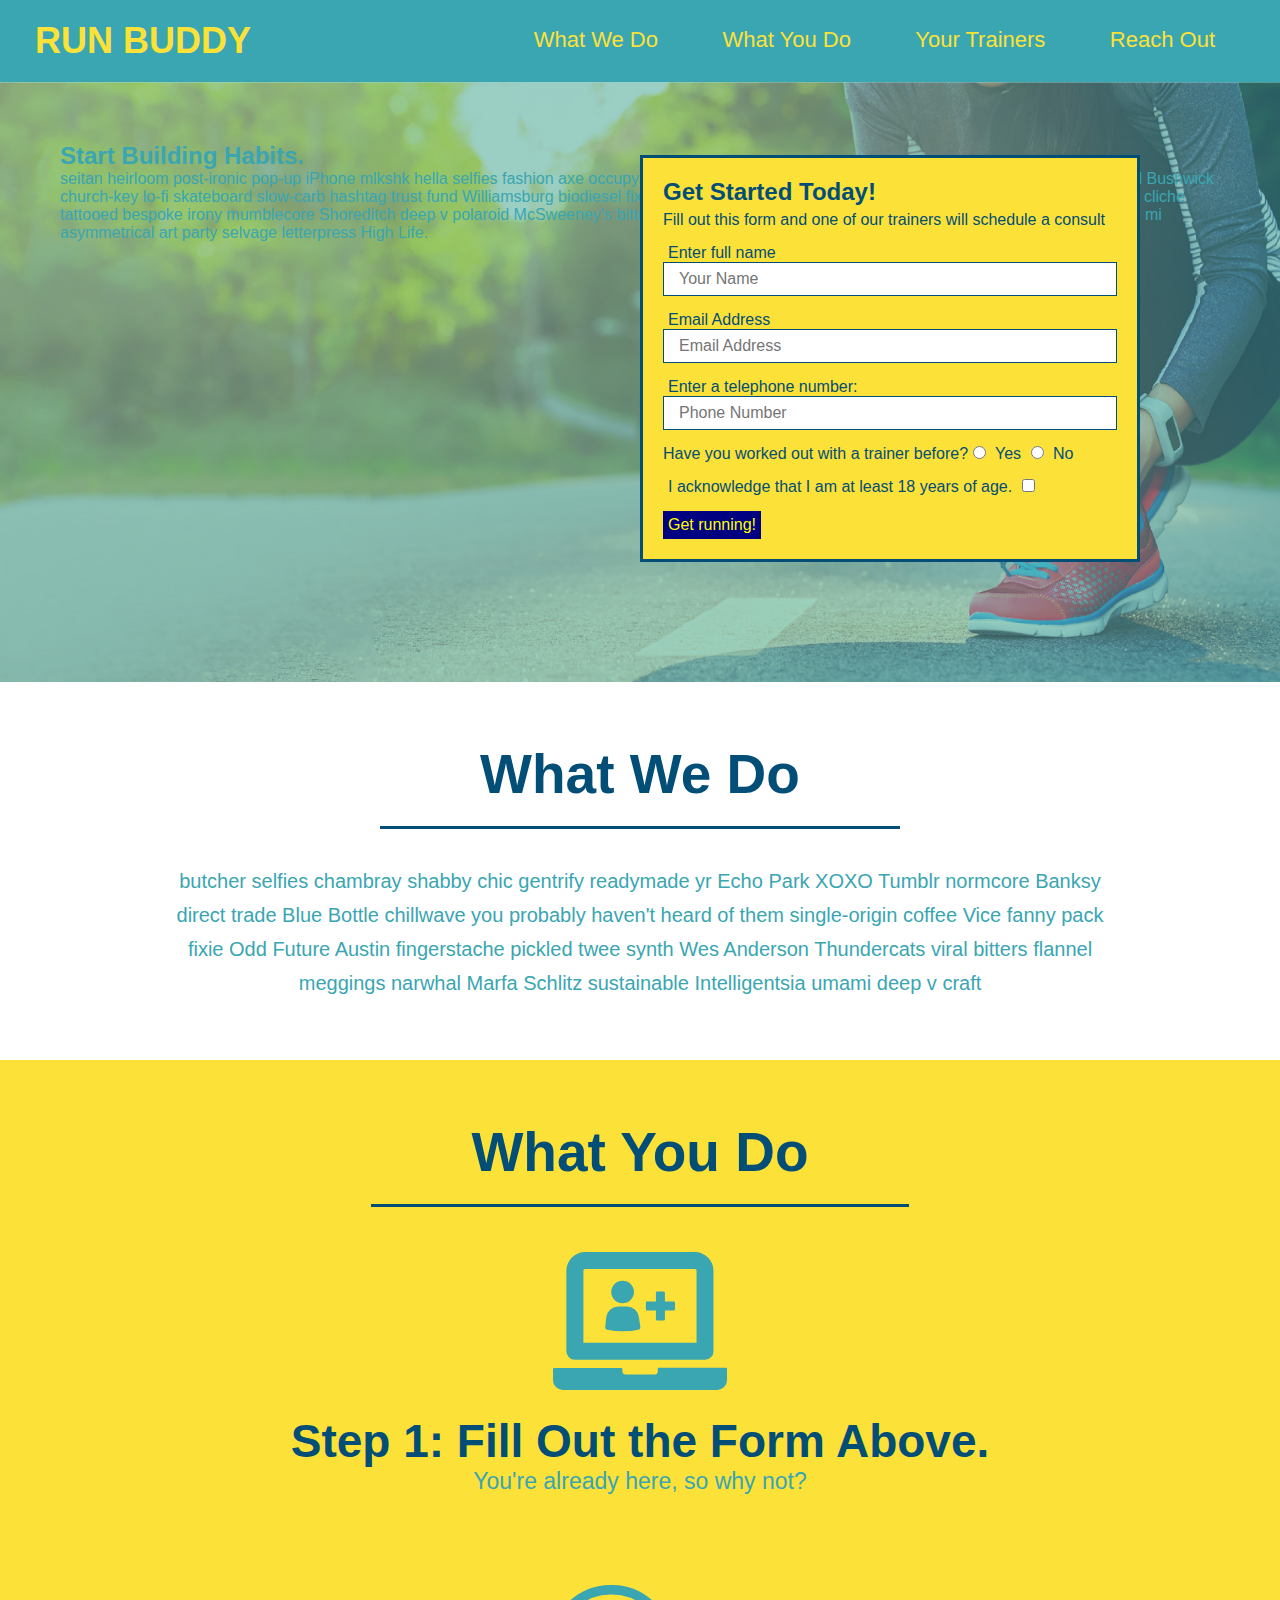
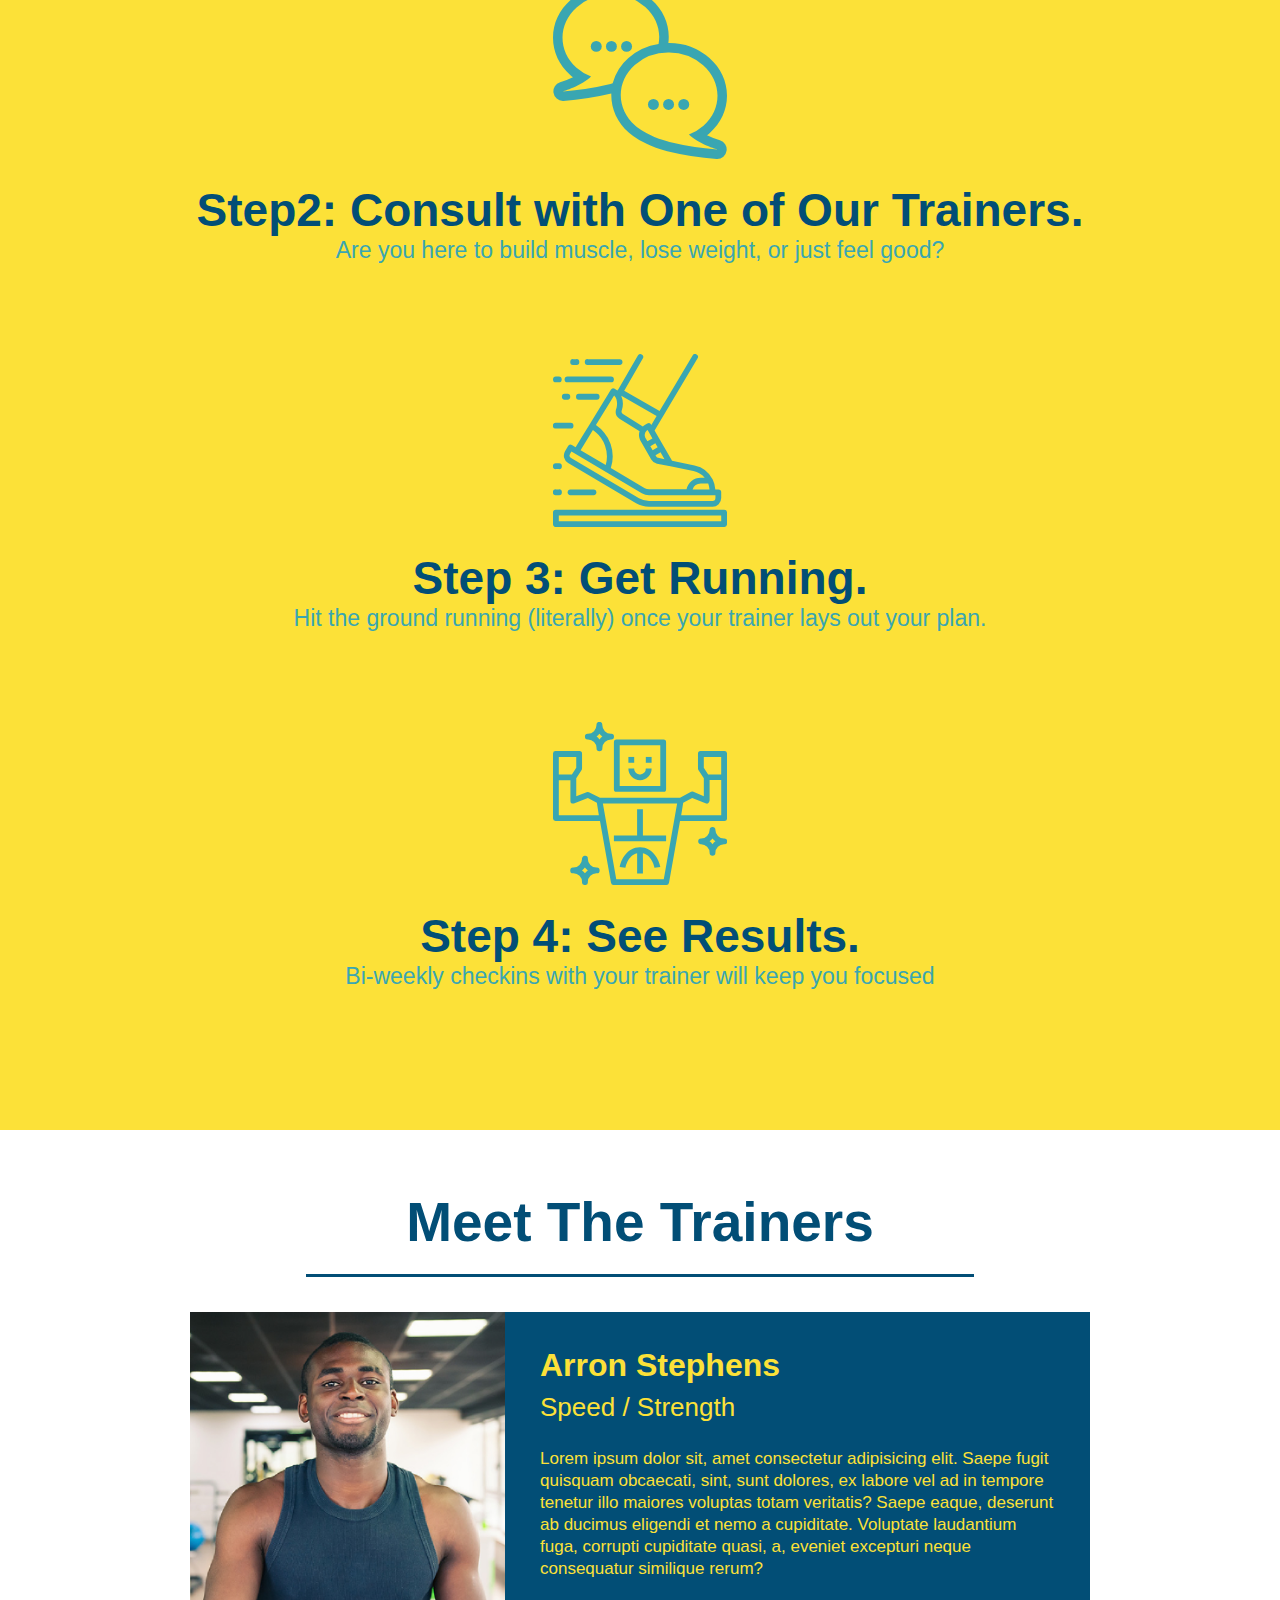
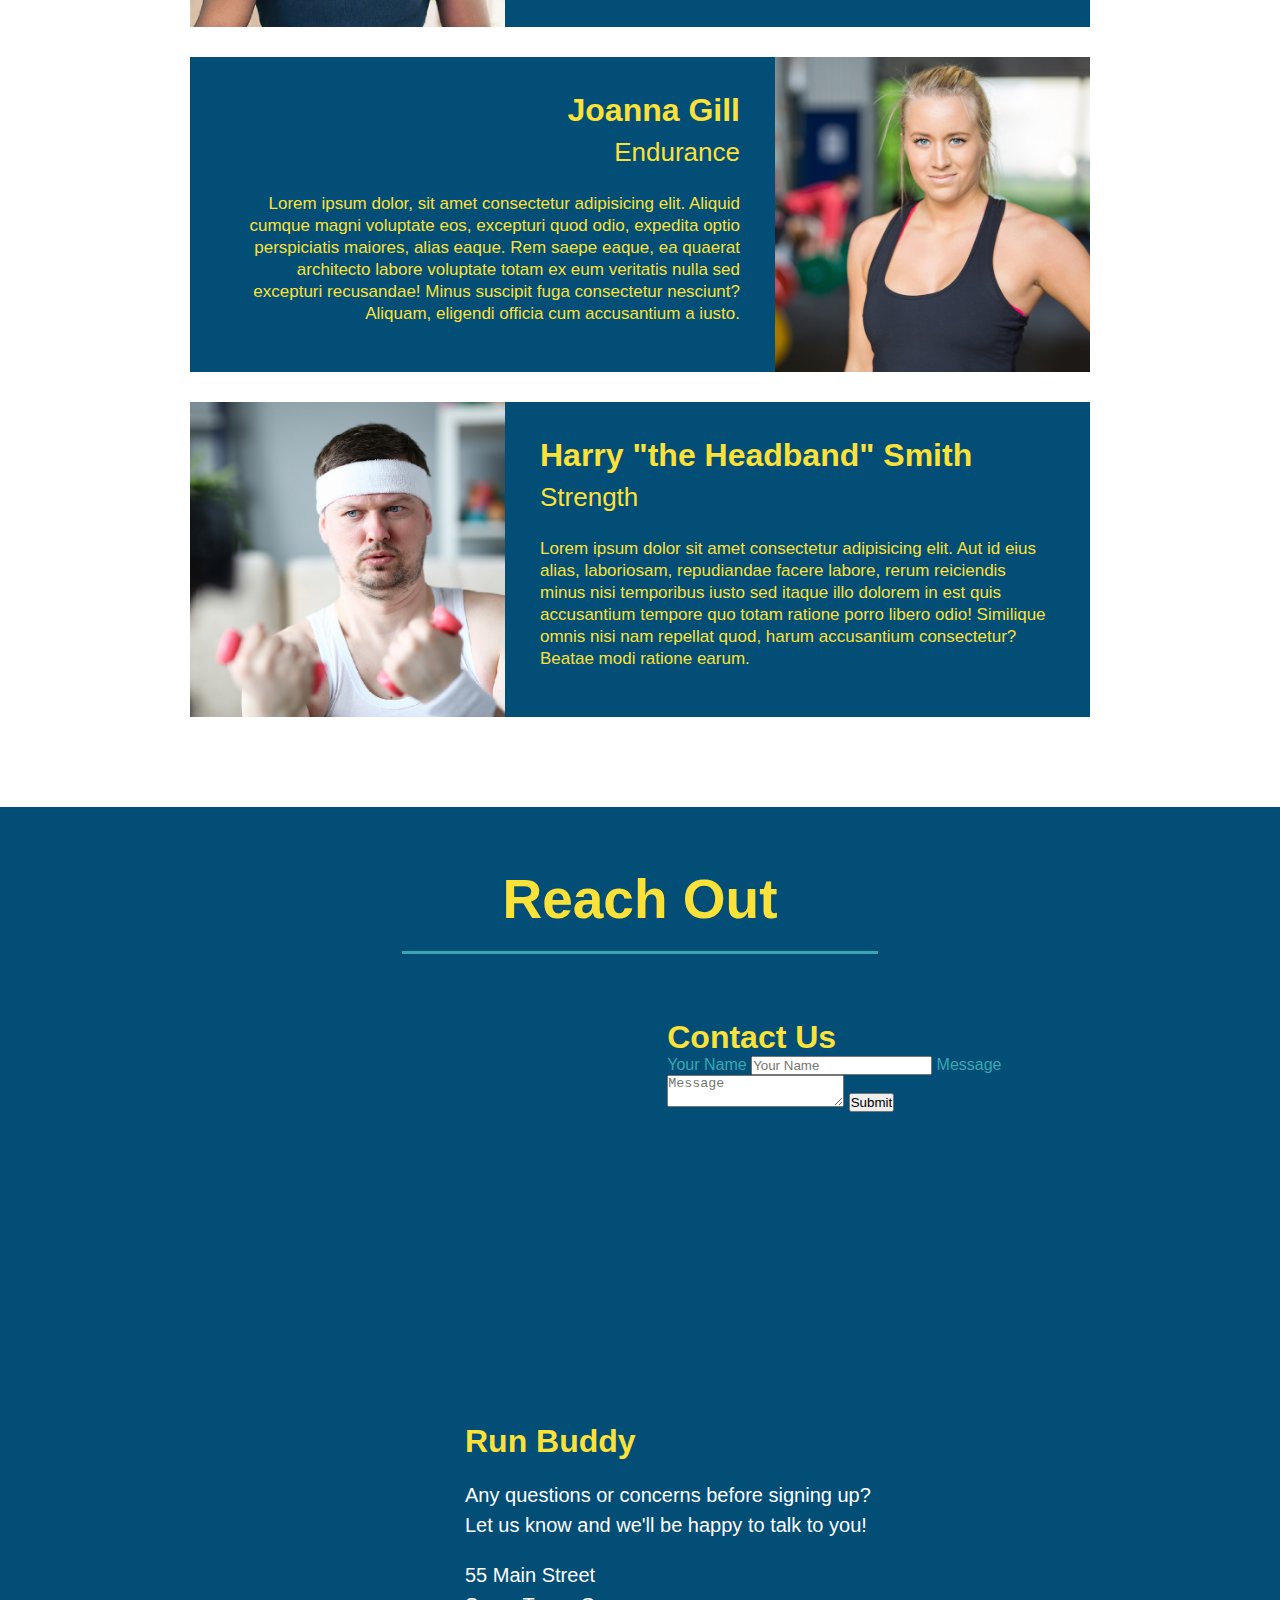
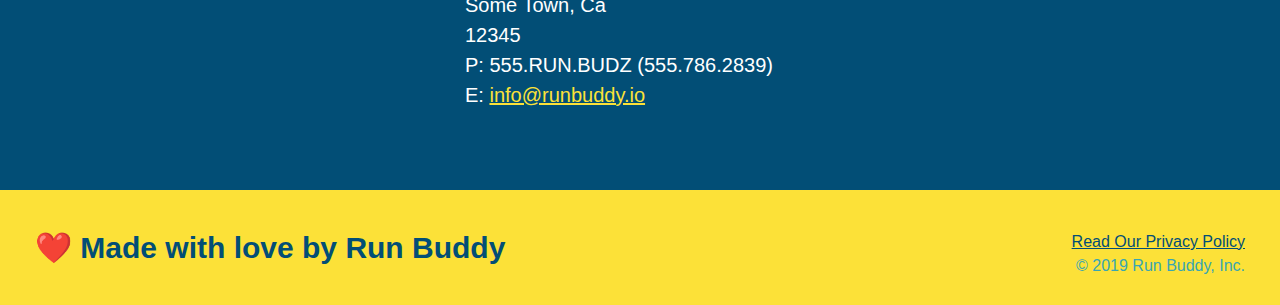
==== index.html @ 2a8a281f "add contact form" ====
<!DOCTYPE html>
<html lang="en">
    <head>
        <meta charset="UTF-8" />
        <title>Run Buddy</title>
        <link rel="stylesheet" href="./assets/css/style.css">
    </head>
    <body>
    <!-- navigation -->
    <header>
        <h1>
            <a href="index.html">RUN BUDDY</a>
        </h1>
        <nav>
            <!-- unordered list element -->
            <ul>
                <!-- list item element-->
                <li>
                    <!-- Anchor element -->
                    <a href="#what-we-do">What We Do</a>
                </li>
                <li>
                    <a href="#what-you-do">What You Do</a>
                </li>
                <li>
                    <a href="#your-trainers">Your Trainers</a>
                </li>
                <li>
                    <a href="#reach-out">Reach Out</a>
                </li>
            </ul>
        </nav>
    </header>
    
    <!-- hero/jumbotron -->
    <section class="hero">
        <div class="hero-cta">
            <h2>Start Building Habits.</h2>
            <p>
                seitan heirloom post-ironic pop-up iPhone mlkshk hella selfies fashion axe occupy readymade put a bird on it messenger bag Wes Anderson Schlitz plaid Bushwick church-key lo-fi skateboard slow-carb hashtag trust fund Williamsburg biodiesel fixie farm-to-table 8-bit banjo XOXO Banksy chillwave bicycle rights retro cliche tattooed bespoke irony mumblecore Shoreditch deep v polaroid McSweeney's bitters cray gentrify tofu Marfa you probably haven't heard of them yr banh mi asymmetrical art party selvage letterpress High Life.
            </p>
        </div>
        <div class ="hero-form">
            <h3>Get Started Today!</h3>
            <p>Fill out this form and one of our trainers will schedule a consult</p>
        <!-- Add form element-->
        <form>
            <label for="name">Enter full name</label>
            <input type="text" placeholder="Your Name" name="name" id="name" class="form-input"/>
            <label for="email">Email Address</label>
            <input type="email" placeholder="Email Address" name="email" id="email" class="form-input"/>
            <label for="phone">Enter a telephone number:</label>
            <input type="tel" placeholder="Phone Number" name="phone" id="phone" class="form-input"/>
            <p>
                Have you worked out with a trainer before?
                <input type="radio" name="trainer-confirm" id="trainer-yes" />
                <label for="trainer-yes">Yes</label>
                <input type="radio" name="trainer-confirm" id="trainer-no" />
                <label for="trainer-no">No</label>
            </p>

            <p>
                <label for="checkbox">
                I acknowledge that I am at least 18 years of age.
                </label>
                <input type="checkbox" name="age-confirm" id="check" />
            </p>

            <button type="submit">
                Get running!
            </button>
        </form>    
        </div>
    </section>
    <!-- End Hero -->

    <!-- "what we do" section -->
    <section id="what-we-do" class="intro">
        <h2 class="section-title primary-boarder">What We Do</h2>
        <p>
            butcher selfies chambray shabby chic gentrify readymade yr Echo Park XOXO Tumblr normcore Banksy direct trade Blue Bottle chillwave you probably haven't heard of them single-origin coffee Vice fanny pack fixie Odd Future Austin fingerstache pickled twee synth Wes Anderson Thundercats viral bitters flannel meggings narwhal Marfa Schlitz sustainable Intelligentsia umami deep v craft
        </p>
    </section>

    <!-- "what you do" section -->
    <section id="what-you-do" class="steps">
        <h2 class="section-title secondary-boarder">What You Do</h2>

        <div>
            <!-- insert this img element -->
            <img src="./assets/images/step-1.svg" alt="" />
            <h3>Step 1: Fill Out the Form Above.</h3>
            <p>You're already here, so why not?</p>
        </div>

        <div>
            <img src="./assets/images/step-2.svg" alt="" />
            <h3>Step2: Consult with One of Our Trainers.</h3>
            <p>Are you here to build muscle, lose weight, or just feel good?</p>
        </div>

        <div>
            <img src="./assets/images/step-3.svg" alt="" />
            <h3>Step 3: Get Running.</h3>
            <p>Hit the ground running (literally) once your trainer lays out your plan.</p>
        </div>

        <div>
            <img src="./assets/images/step-4.svg" alt="" />
            <h3>Step 4: See Results.</h3>
            <p>Bi-weekly checkins with your trainer will keep you focused</p>
        </div>
    </section> 

    <!-- "meet the trainers" section -->
    <section id="your-trainers" class="trainers">
        <h2 class="section-title primary-boarder">
            Meet The Trainers
        </h2>
        <!-- first trainer-->
            <article class="trainer">
                <img src="./assets/images/trainer-1.jpg" alt="Arron Stephens in his workout clothes, ready to pump iron" />
                <div class="trainer-bio text-left">
                    <h3>Arron Stephens</h3>
                    <h4>Speed / Strength</h4>
                    <p>
                        Lorem ipsum dolor sit, amet consectetur adipisicing elit. Saepe fugit quisquam obcaecati, sint, sunt dolores, ex labore vel ad in tempore tenetur illo maiores voluptas totam veritatis? Saepe eaque, deserunt ab ducimus eligendi et nemo a cupiditate. Voluptate laudantium fuga, corrupti cupiditate quasi, a, eveniet excepturi neque consequatur similique rerum?
                    </p>
                </div>
            </article>
        <!-- second trainer-->
            <article class="trainer">
                <div class="trainer-bio text-right">
                    <h3>Joanna Gill</h3>
                    <h4>Endurance</h4>
                    <p>
                        Lorem ipsum dolor, sit amet consectetur adipisicing elit. Aliquid cumque magni voluptate eos, excepturi quod odio, expedita optio perspiciatis maiores, alias eaque. Rem saepe eaque, ea quaerat architecto labore voluptate totam ex eum veritatis nulla sed excepturi recusandae! Minus suscipit fuga consectetur nesciunt? Aliquam, eligendi officia cum accusantium a iusto.
                    </p>
                </div>
                <img src="./assets/images/trainer-2.jpg" alt="Joanna Gill cooling off after a workout" />
            </article>

        <!-- third trainer-->
        <article class="trainer">
            <img src="./assets/images/trainer-3.jpg" alt="Harry Smith wearing a headband and lifting comically small pink weights" />
            <div class="trainer-bio text-left">
                <h3>Harry "the Headband" Smith</h3>
                <h4>Strength</h4>
                <p>
                    Lorem ipsum dolor sit amet consectetur adipisicing elit. Aut id eius alias, laboriosam, repudiandae facere labore, rerum reiciendis minus nisi temporibus iusto sed itaque illo dolorem in est quis accusantium tempore quo totam ratione porro libero odio! Similique omnis nisi nam repellat quod, harum accusantium consectetur? Beatae modi ratione earum.
                </p>
            </div>
        </article>    
                
    </section>
    
    <!-- "reach out" section -->
    <section id="reach-out" class="contact">
        <h2 class="section-title secondary-border">Reach Out</h2>
        <div class="contact-info">
            <iframe src="https://www.google.com/maps/embed?pb=!1m18!1m12!1m3!1d188337.14632584315!2d-83.30694694969792!3d42.47522457558403!2m3!1f0!2f0!3f0!3m2!1i1024!2i768!4f13.1!3m3!1m2!1s0x8824c1510edb80c3%3A0xbcee7c62cfdae58b!2sLife%20Time!5e0!3m2!1sen!2sus!4v1643776964190!5m2!1sen!2sus" width="600" height="450" style="border:0;" allowfullscreen="" loading="lazy"
            style="border:0";
            allowfullscreen=""
            loading="lazy">
            </iframe>

            <div class="contact-form">
                <h3>Contact Us</h3>
                <form>
                    <label for="contact-name">Your Name</label>
                    <input type="text" id="contact-name" placeholder="Your Name" />

                    <label for="contact-message">Message</label>
                    <textarea id="contact-message" placeholder="Message"></textarea>

                    <button type="submit">Submit</button>
                </form>
            </div>
           
            <div>
            <h3>Run Buddy</h3>
            <p>
                Any questions or concerns before signing up?
                <br />
                Let us know and we'll be happy to talk to you!
            </p>
            <address>
                55 Main Street <br/>
                Some Town, Ca <br/>
                12345<br/>
                P: 555.RUN.BUDZ (555.786.2839)<br/>
                E: <a href="mailto:info@runbuddy.io">info@runbuddy.io</a>
            </address>
            </div>
        </div>    
    </section>

    <!-- footer-->
    <footer>
        <h2>❤️ Made with love by Run Buddy</h2>
        <div>
            <a href="./privacy-policy.html">Read Our Privacy Policy</a><br />
            &copy; 2019 Run Buddy, Inc.
        </div>
    </footer>

    </body>
</html>
---- assets/css/style.css ----
* {
    margin: 0;
    padding: 0;
    box-sizing: border-box;
}

body {
    /* more on this crazy alphanumerical value in a minute! */
    color: #39a6b2;
    font-family: Helvetica, Arial, Helvetica, sans-serif;
}
/* apply styles to the <header> */
header {
    padding: 20px 35px;
    background-color: #39a6b2;
}
header h1 {
    font-weight: bold;
    font-size: 36px;
    color: #fce138;
    margin: 0;
    display: inline;
}

header a {
    text-decoration: none;
    color: #fce138;
}
header nav {
    float: right;
    margin: 7px 0;
}
header nav ul li {
    display: inline;
}
header nav ul li a {
    margin: 0 30px;
    font-weight: lighter;
    font-size: 22px;
}
footer {
    background: #fce138;
    width: 100%;
    padding: 40px 35px;
}
footer h2 {
    display: inline;
    color: #024e76;
    font-size: 30px;
    margin: 0;
}
footer div {
    float: right;
    line-height: 1.5;
    text-align: right;
}
footer a {
    color: #024e76;
}

section {
    padding: 60px;
}
/* Hero Style Start */
.hero {
    background-image: url("../images/hero-bg.jpg");
    height: 600px;
    background-size: cover;
    background-position: center;
    position: relative;
}

.hero-form {
    background-color: #fce138;
    padding: 20px;
    width: 500px;
    color: #024e76;
    border-style: solid;
    border-width: 3px;
    border-color: #024e76;
    position: absolute;
    bottom: 120px;
    right: 140px;
}

.hero-form h3 {
    font-size: 24px;
    margin: 0;
}

.hero-form p {
    margin: 5px 0 15px 0;
}

.form-input {
    border: 1px solid #024e76;
    display: block;
    padding: 7px 15px;
    font-size: 16px;
    color: #024e76;
    width: 100%;
    margin-bottom: 15px;
}

.hero-form label {
    margin: 0 5px;
}

.hero-form button {
    padding: 5px 5px;
    background-color: navy;
    color: yellow;
    border: none;
    font-size: 16px;
}

/* Hero Style End */

.intro {
    text-align: center;
}


.intro p {
    line-height: 1.7;
    color: #39a6b2;
    width: 80%;
    font-size: 20px;
    margin: 0 auto;
}

.steps {
    text-align: center;
    background: #fce138;
}


.section-title {
    font-size: 55px;
    color: #024e76;
    margin-bottom: 35px;
    padding: 0 100px 20px 100px;
    display: inline-block;
    border-bottom: 3px solid;
}

.primary-border {
    border-color: #fce138;
}

.secondary-border {
    border-color: #39a6b2;
}

.steps div {
    margin-bottom: 80px;
}

.steps img {
    width: 15%;
    margin: 10px 0;
}

.steps h3 {
    color: #024e76;
    font-size: 46px;
    margin-top: 10px;
}

.steps p {
    color: #39a6b2;
    font-size: 23px;
}

.trainers {
    text-align: center;
}

.trainer {
    width:900px;
    margin: 0 auto 30px auto;
    background: #024e76;
    color: #fce138;
    overflow: auto;
}

.trainer img {
    width: 35%;
    float: left;
}

.trainer-bio {
    padding: 35px;
    float: left;
    width: 65%;
}

.text-left {
    text-align: left;
}

.text-right {
    text-align: right;
}

.trainer-bio h3 {
    font-size: 32px;
    margin-bottom: 8px;
}

.trainer-bio h4 {
    font-weight: lighter;
    font-size: 26px;
    margin-bottom: 25px;
}

.trainer-bio p {
    font-size: 17px;
    line-height: 1.3;
}

.contact {
    background-color: #024e76;
    text-align: center;
}

.contact h2 {
    color: #fce138;
}

.contact-info iframe {
    width: 400px;
    height: 400px;
}

.contact-info div {
    width: 410px;
    display: inline-block;
    vertical-align: top;
    text-align: left;
    margin: 30px 0 0 60px;
}

.contact-info h3 {
    color: #fce138;
    font-size: 32px;
}

.contact-info p, .contact-info address {
    margin: 20px 0;
    line-height: 1.5;
    color: white;
    font-size: 20px;
    font-style: normal;
}

.contact-info a {
    color: #fce138;
}
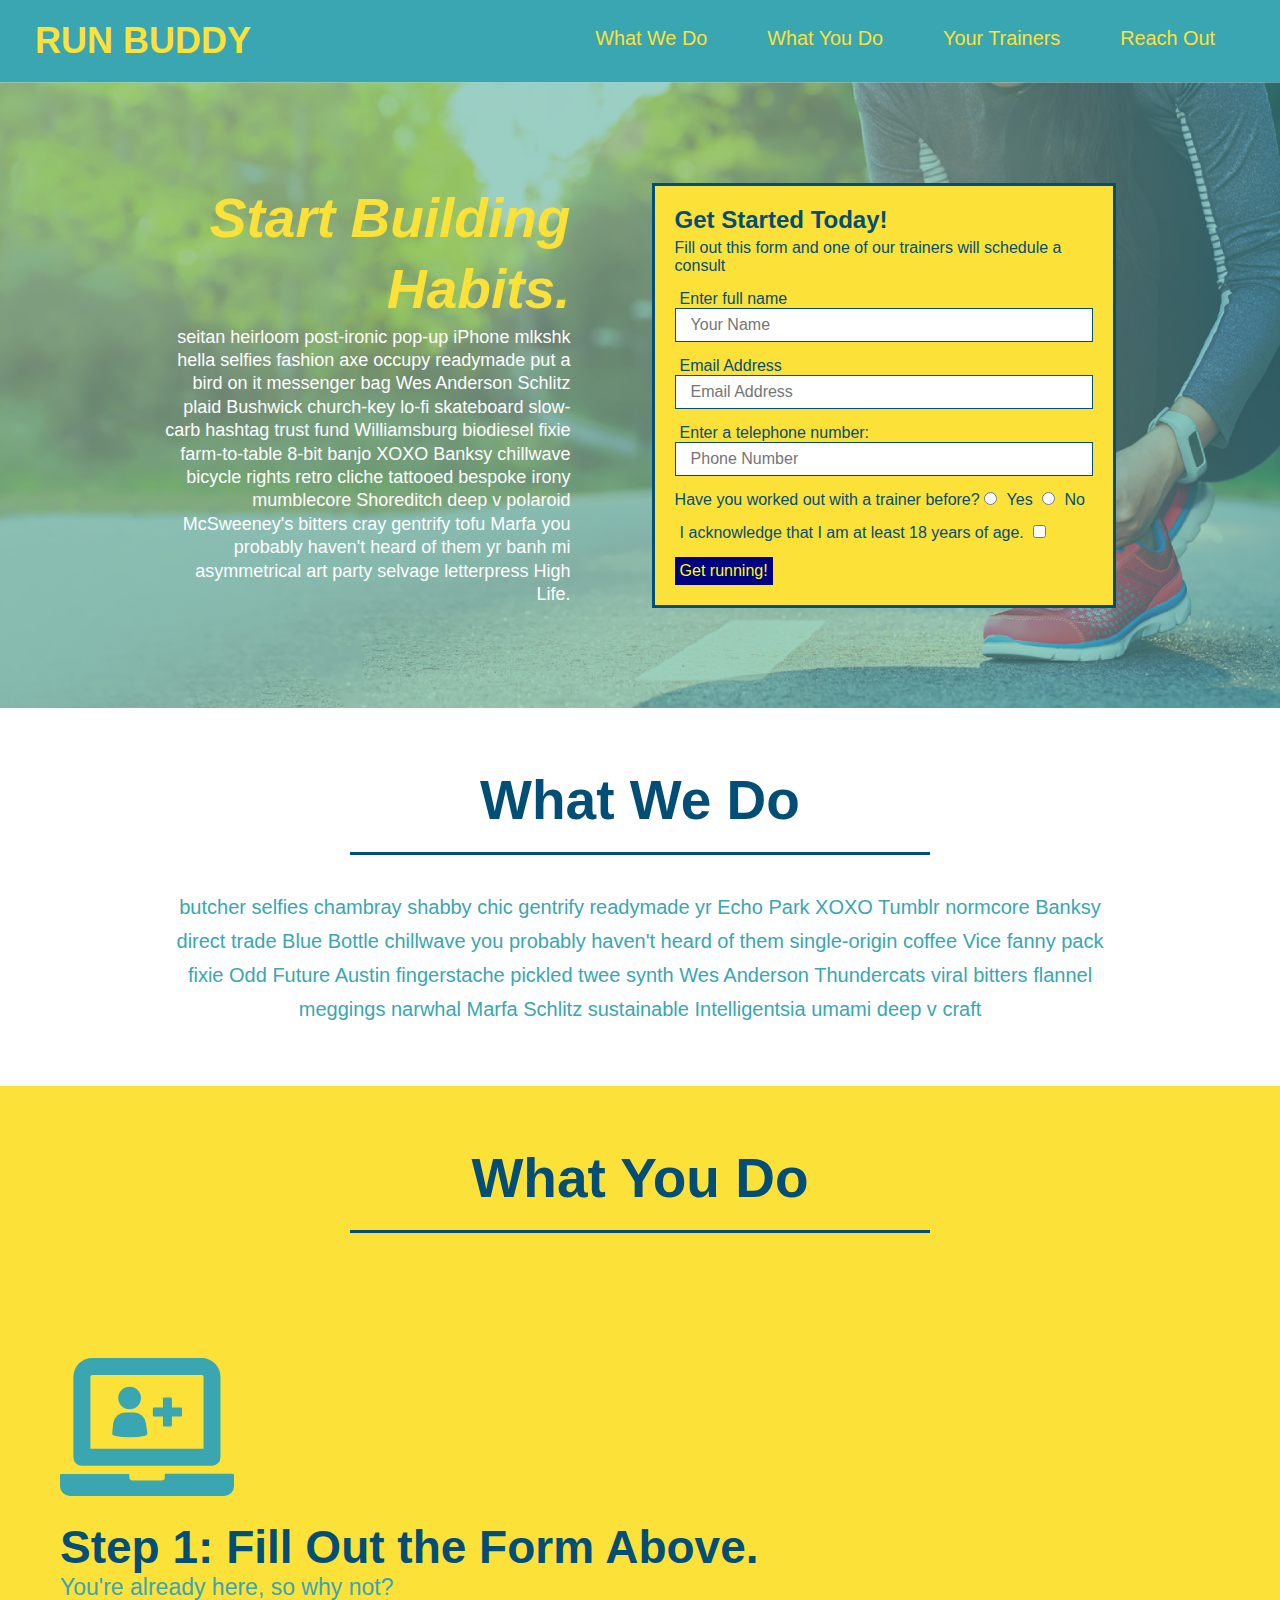
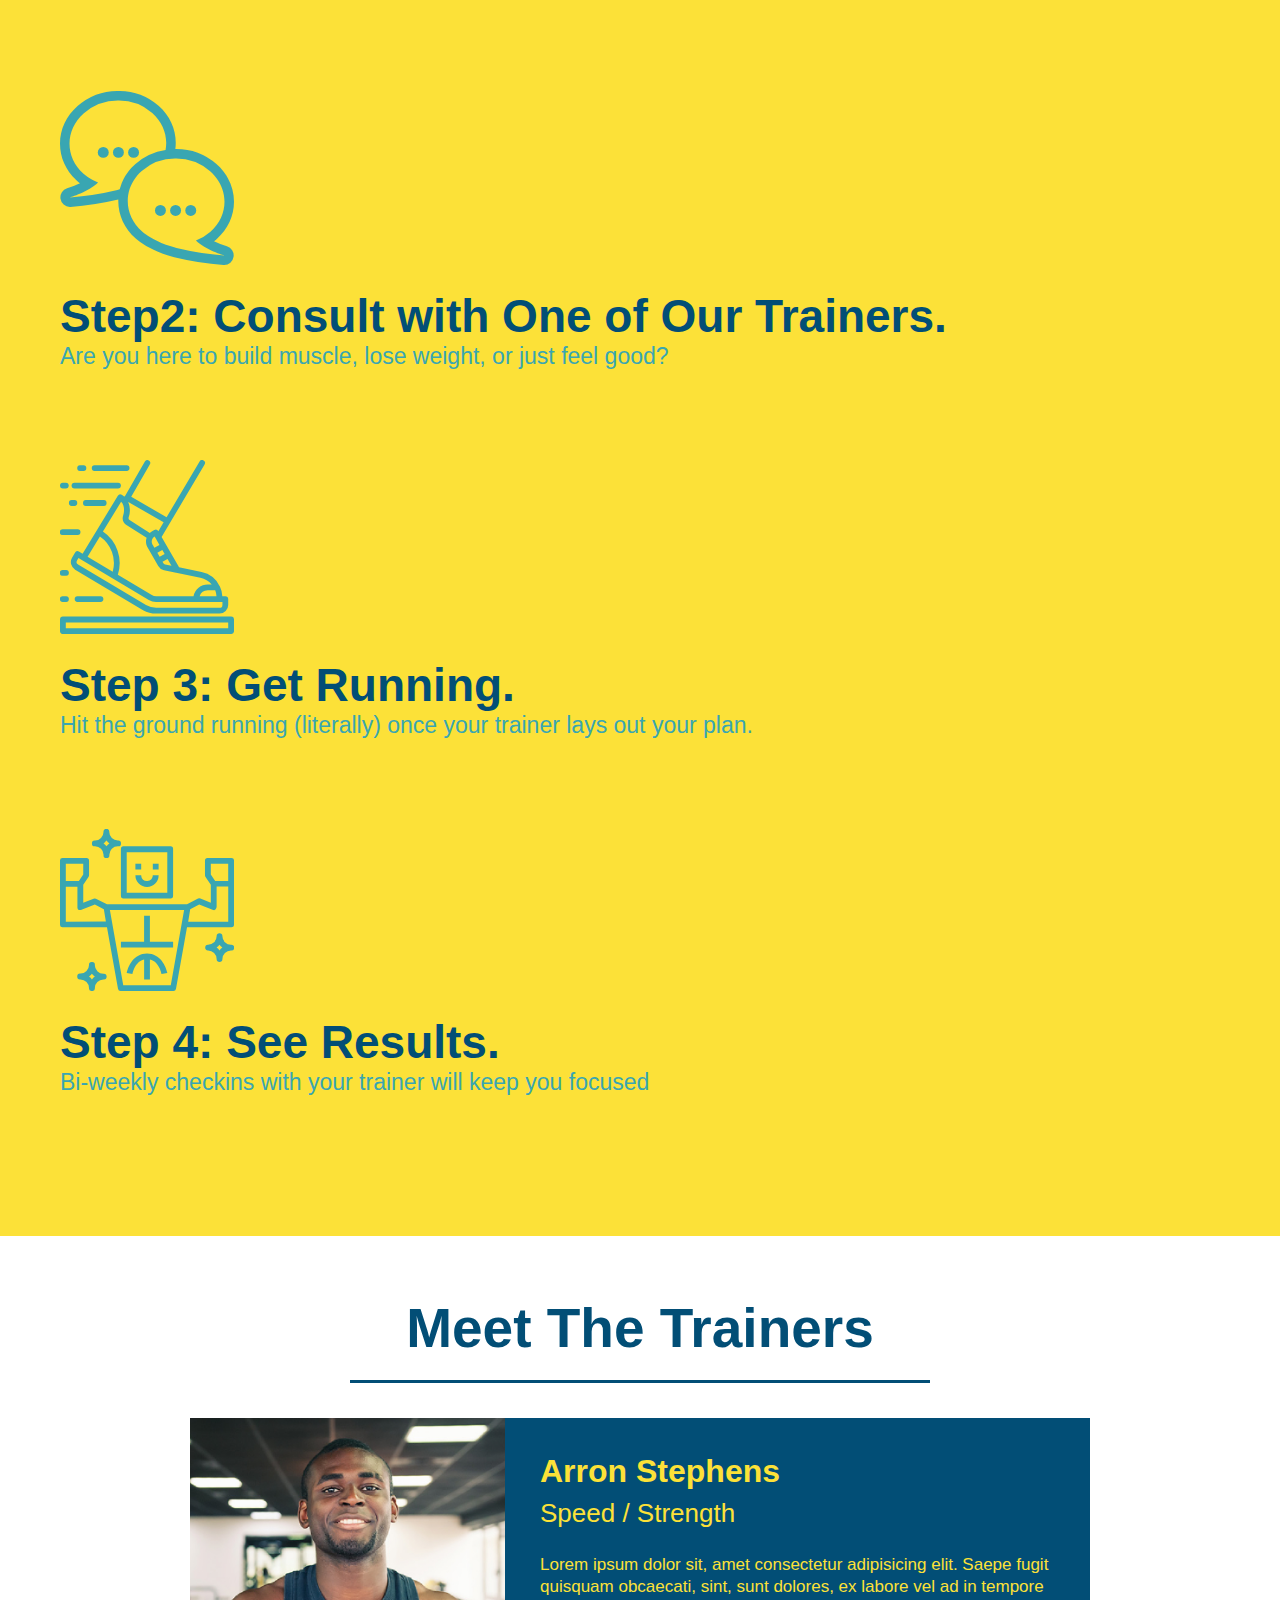
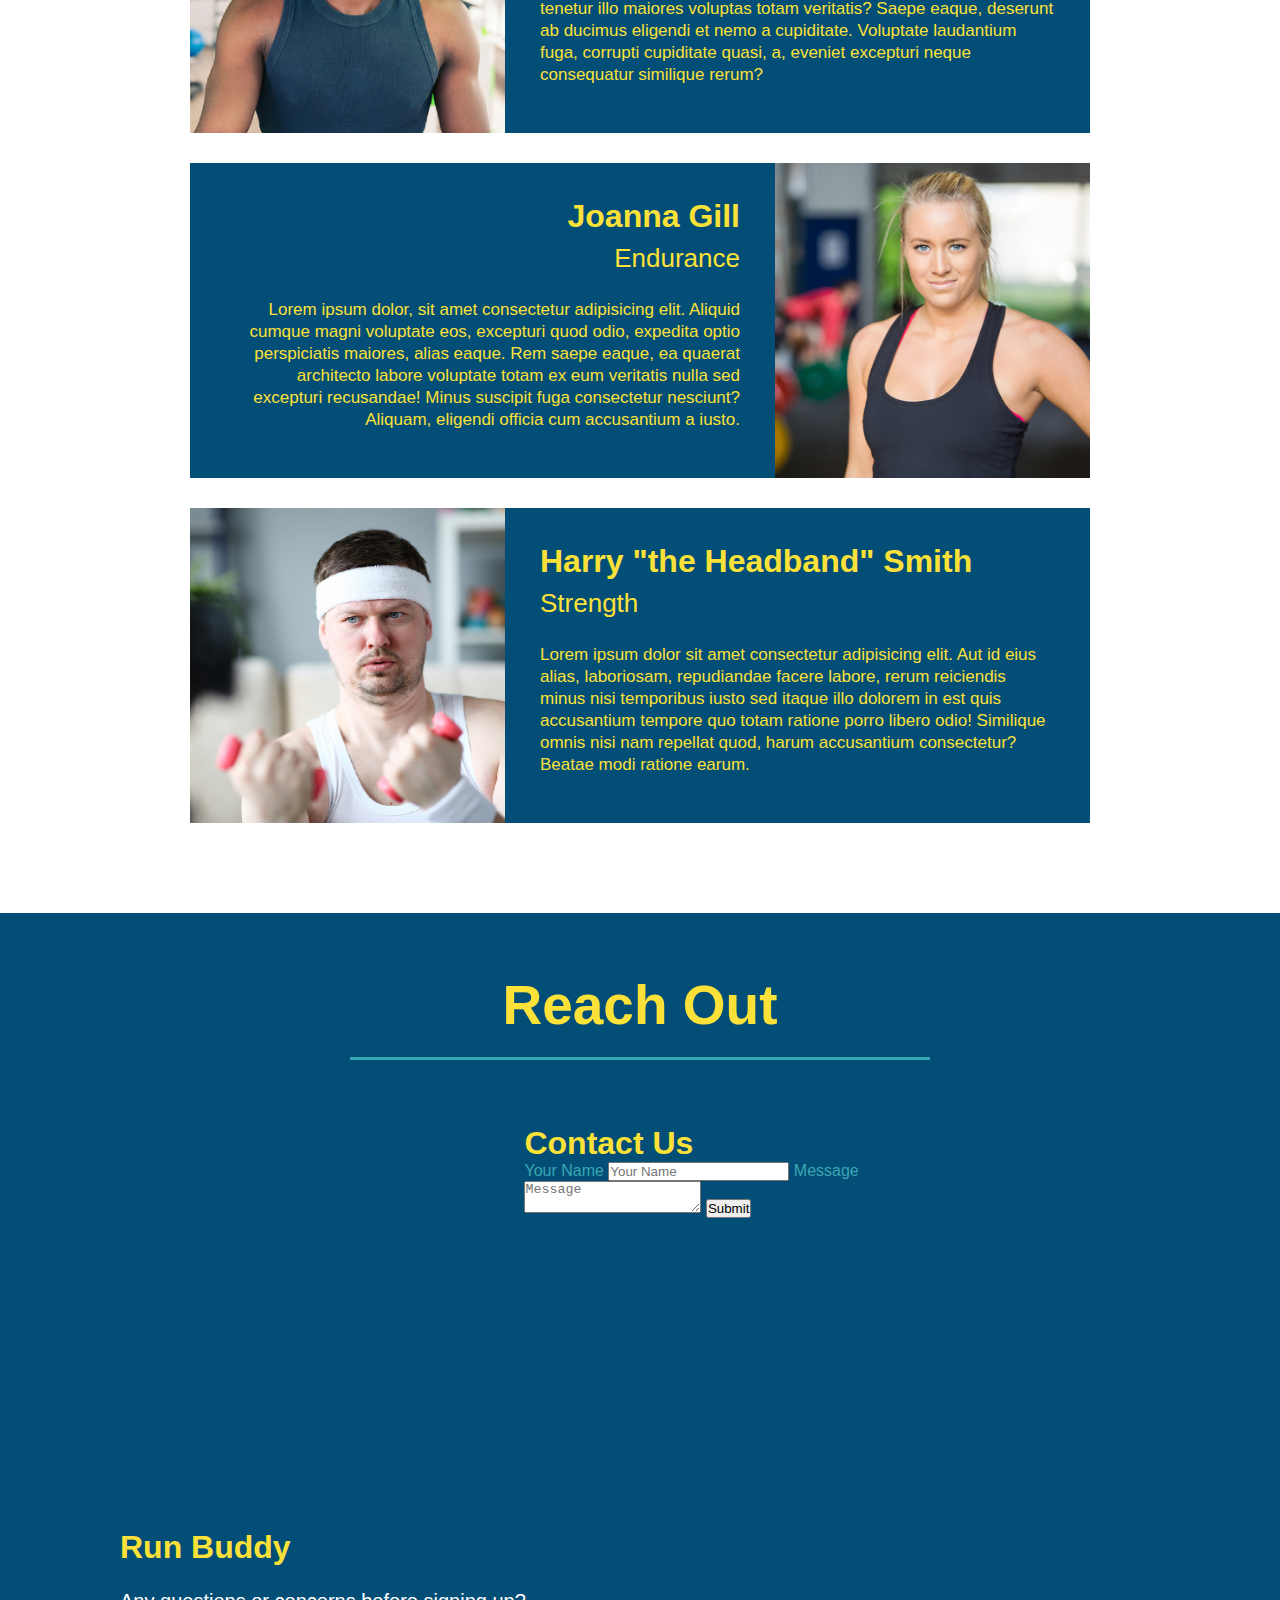
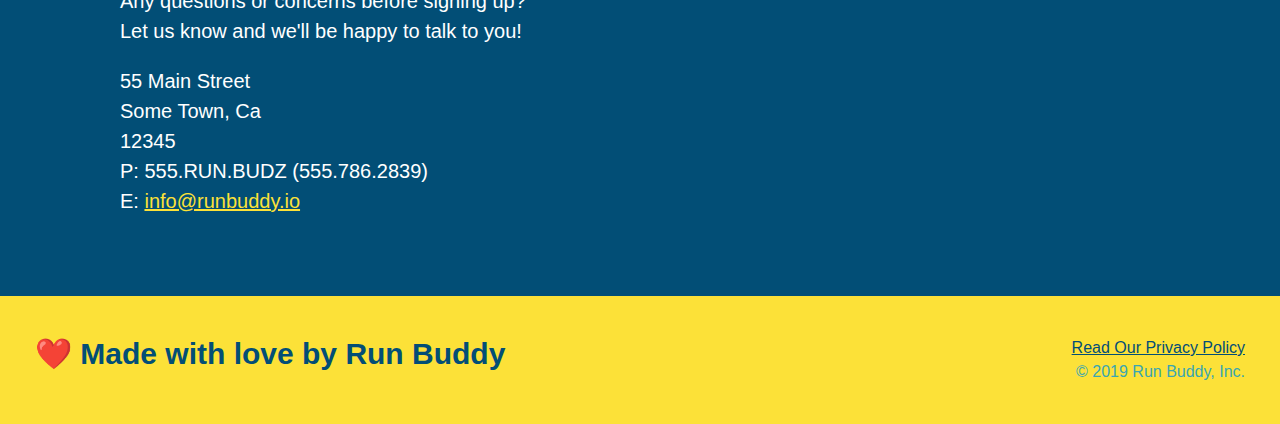
==== commit 3cb34c7c: "center section titles" ====
--- a/index.html
+++ b/index.html
@@ -76,15 +76,24 @@
 
     <!-- "what we do" section -->
     <section id="what-we-do" class="intro">
+       <div class="flex-row"> 
         <h2 class="section-title primary-boarder">What We Do</h2>
+       </div>
+       
+       <div class="flex-row">
         <p>
             butcher selfies chambray shabby chic gentrify readymade yr Echo Park XOXO Tumblr normcore Banksy direct trade Blue Bottle chillwave you probably haven't heard of them single-origin coffee Vice fanny pack fixie Odd Future Austin fingerstache pickled twee synth Wes Anderson Thundercats viral bitters flannel meggings narwhal Marfa Schlitz sustainable Intelligentsia umami deep v craft
         </p>
+       </div>
     </section>
 
     <!-- "what you do" section -->
     <section id="what-you-do" class="steps">
-        <h2 class="section-title secondary-boarder">What You Do</h2>
+        <div class="flex-row">
+        <h2 class="section-title secondary-boarder">
+            What You Do
+        </h2>
+        </div>
 
         <div>
             <!-- insert this img element -->
@@ -114,9 +123,11 @@
 
     <!-- "meet the trainers" section -->
     <section id="your-trainers" class="trainers">
-        <h2 class="section-title primary-boarder">
-            Meet The Trainers
-        </h2>
+        <div class="flex-row">
+            <h2 class="section-title primary-boarder">
+                Meet The Trainers
+            </h2>
+        </div>
         <!-- first trainer-->
             <article class="trainer">
                 <img src="./assets/images/trainer-1.jpg" alt="Arron Stephens in his workout clothes, ready to pump iron" />
@@ -156,7 +167,10 @@
     
     <!-- "reach out" section -->
     <section id="reach-out" class="contact">
-        <h2 class="section-title secondary-border">Reach Out</h2>
+        <div class="flex-row">
+            <h2 class="section-title secondary-border">Reach Out</h2>
+        </div>   
+            
         <div class="contact-info">
             <iframe src="https://www.google.com/maps/embed?pb=!1m18!1m12!1m3!1d188337.14632584315!2d-83.30694694969792!3d42.47522457558403!2m3!1f0!2f0!3f0!3m2!1i1024!2i768!4f13.1!3m3!1m2!1s0x8824c1510edb80c3%3A0xbcee7c62cfdae58b!2sLife%20Time!5e0!3m2!1sen!2sus!4v1643776964190!5m2!1sen!2sus" width="600" height="450" style="border:0;" allowfullscreen="" loading="lazy"
             style="border:0";
--- a/assets/css/style.css
+++ b/assets/css/style.css
@@ -13,13 +13,15 @@
 header {
     padding: 20px 35px;
     background-color: #39a6b2;
+    display: flex;
+    justify-content: space-between;
+    flex-wrap: wrap;
 }
 header h1 {
     font-weight: bold;
     font-size: 36px;
     color: #fce138;
     margin: 0;
-    display: inline;
 }
 
 header a {
@@ -27,30 +29,34 @@
     color: #fce138;
 }
 header nav {
-    float: right;
     margin: 7px 0;
 }
-header nav ul li {
-    display: inline;
+header nav ul {
+    display: flex;
+    flex-wrap: wrap;
+    justify-content: space-between;
+    align-items: center;
+    list-style: none;
 }
 header nav ul li a {
     margin: 0 30px;
     font-weight: lighter;
-    font-size: 22px;
+    font-size: 1.55vw;
 }
 footer {
     background: #fce138;
     width: 100%;
     padding: 40px 35px;
+    display: flex;
+    justify-content: space-between;
+    flex-wrap: wrap;
 }
 footer h2 {
-    display: inline;
     color: #024e76;
     font-size: 30px;
     margin: 0;
 }
 footer div {
-    float: right;
     line-height: 1.5;
     text-align: right;
 }
@@ -64,23 +70,35 @@
 /* Hero Style Start */
 .hero {
     background-image: url("../images/hero-bg.jpg");
-    height: 600px;
     background-size: cover;
     background-position: center;
-    position: relative;
+    display: flex;
+    justify-content: center;
+    flex-wrap: wrap;
+}
+.hero-cta {
+    width: 35%;
+    text-align: right;
+    margin: 3.5%;
+    color: #fff;
+    font-size: 18px;
+    line-height: 1.3;
+}
+.hero-cta h2 {
+    font-style: italic;
+    font-size: 55px;
+    color: #fce138;
 }
 
 .hero-form {
     background-color: #fce138;
     padding: 20px;
-    width: 500px;
     color: #024e76;
     border-style: solid;
     border-width: 3px;
     border-color: #024e76;
-    position: absolute;
-    bottom: 120px;
-    right: 140px;
+    width: 40%;
+    margin: 3.5%;
 }
 
 .hero-form h3 {
@@ -116,10 +134,6 @@
 
 /* Hero Style End */
 
-.intro {
-    text-align: center;
-}
-
 
 .intro p {
     line-height: 1.7;
@@ -127,10 +141,10 @@
     width: 80%;
     font-size: 20px;
     margin: 0 auto;
+    text-align: center;
 }
 
 .steps {
-    text-align: center;
     background: #fce138;
 }
 
@@ -138,10 +152,11 @@
 .section-title {
     font-size: 55px;
     color: #024e76;
-    margin-bottom: 35px;
-    padding: 0 100px 20px 100px;
-    display: inline-block;
     border-bottom: 3px solid;
+    padding-bottom: 20px;
+    text-align: center;
+    margin: 0 auto 35px auto;
+    width: 50%;
 }
 
 .primary-border {
@@ -173,7 +188,6 @@
 }
 
 .trainers {
-    text-align: center;
 }
 
 .trainer {
@@ -203,6 +217,10 @@
     text-align: right;
 }
 
+.flex-row {
+    display: flex;
+}
+
 .trainer-bio h3 {
     font-size: 32px;
     margin-bottom: 8px;
@@ -221,7 +239,6 @@
 
 .contact {
     background-color: #024e76;
-    text-align: center;
 }
 
 .contact h2 {
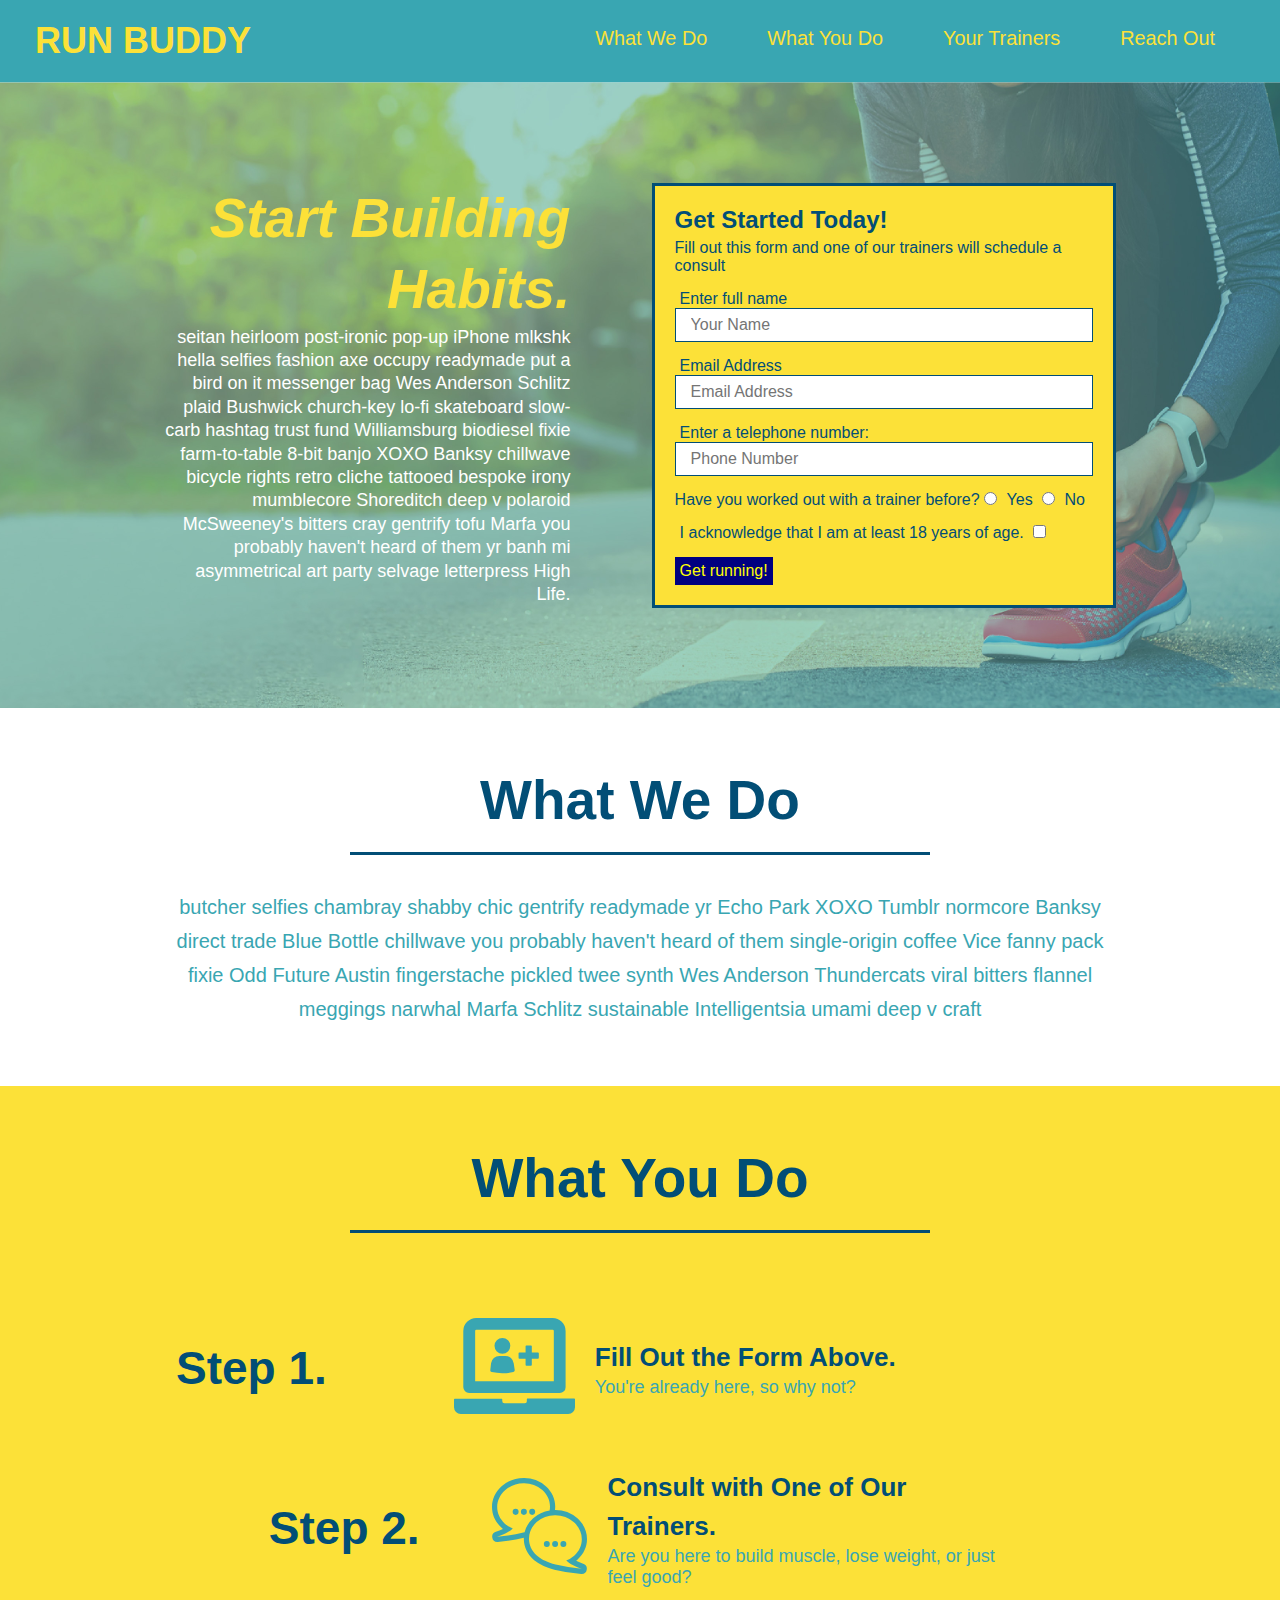
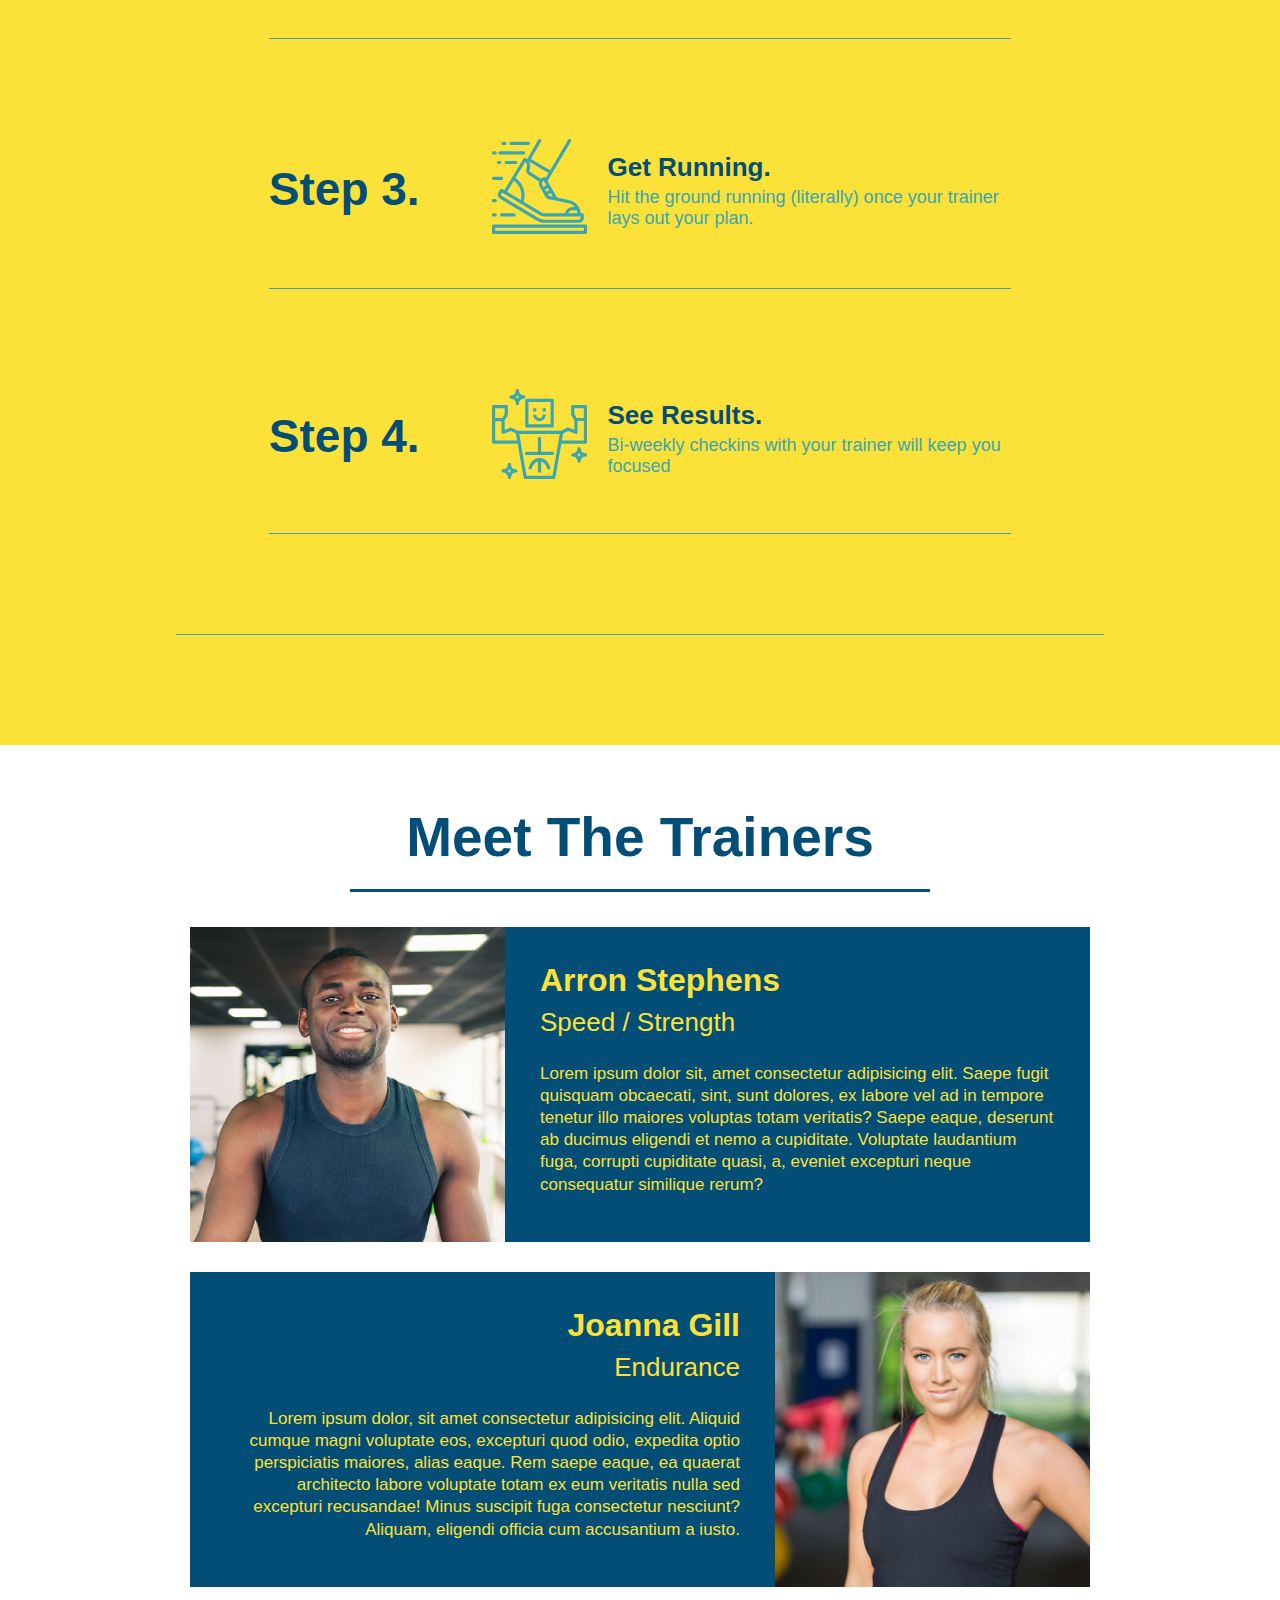
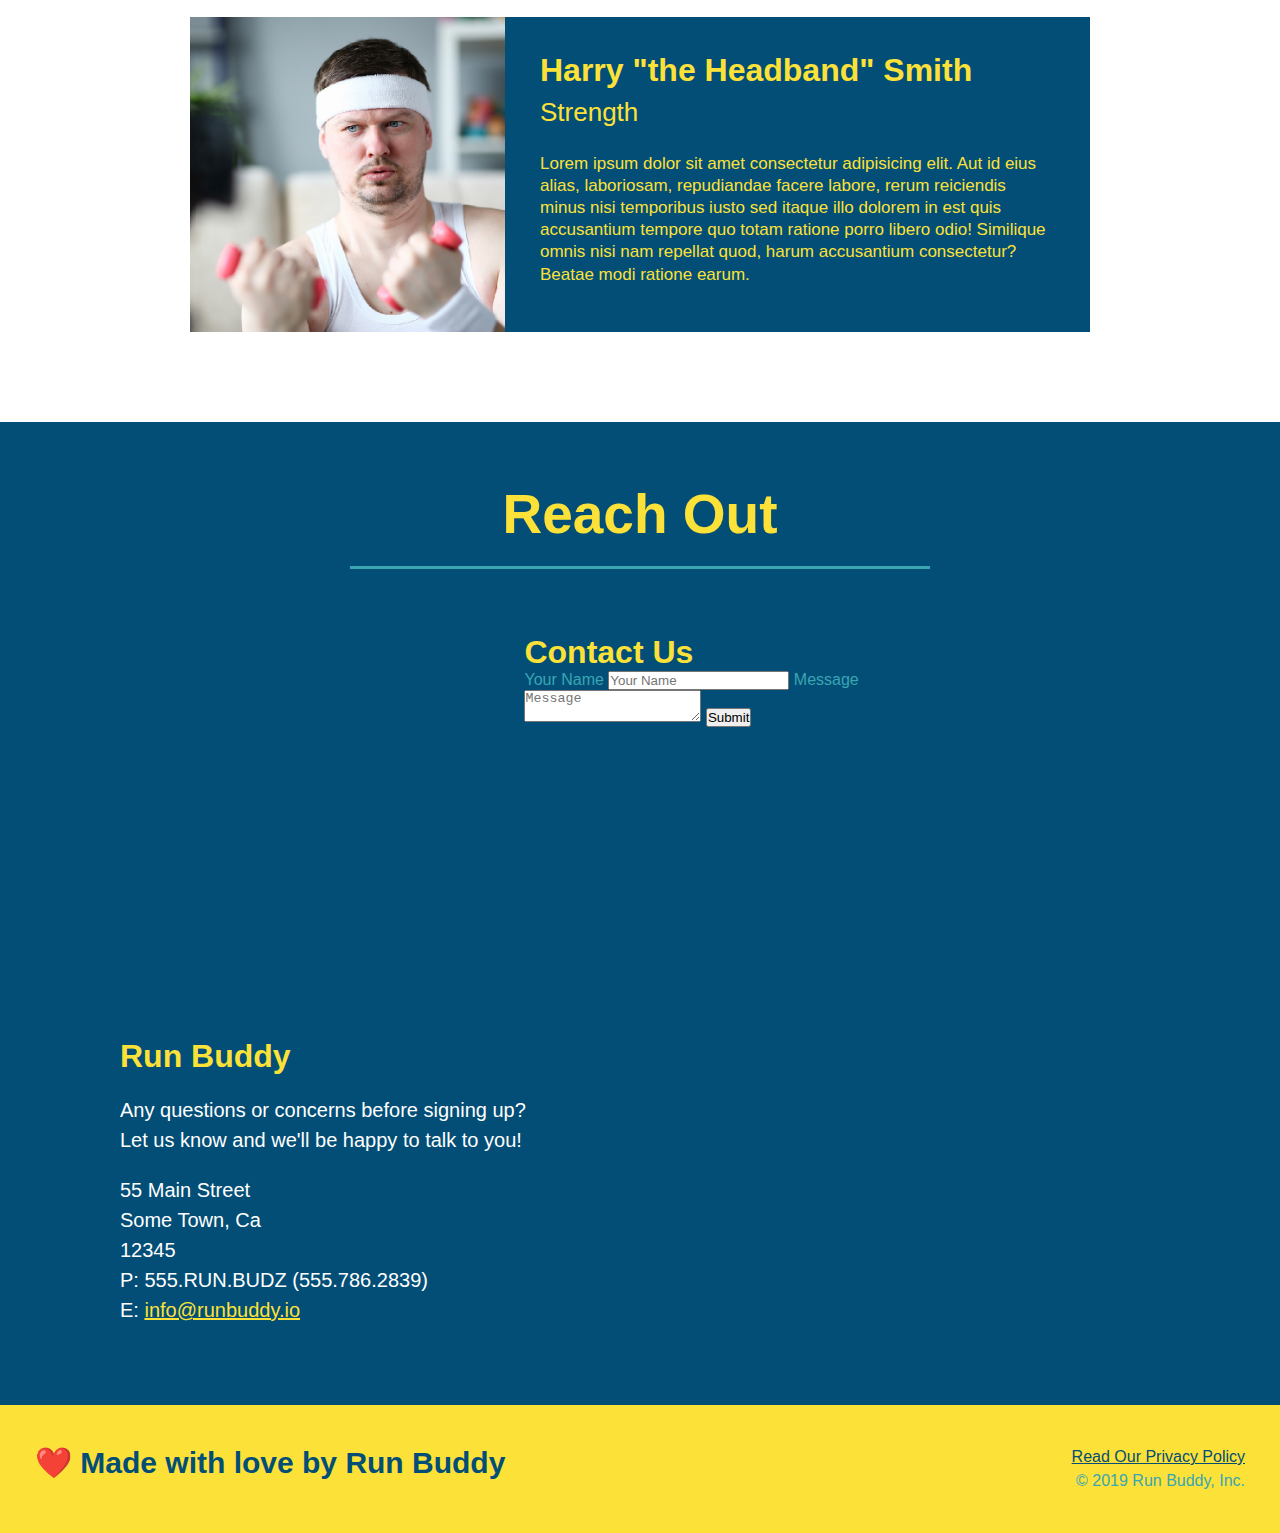
==== commit cf022373: "add flexbox to the steps" ====
--- a/index.html
+++ b/index.html
@@ -95,29 +95,55 @@
         </h2>
         </div>
 
-        <div>
-            <!-- insert this img element -->
-            <img src="./assets/images/step-1.svg" alt="" />
-            <h3>Step 1: Fill Out the Form Above.</h3>
-            <p>You're already here, so why not?</p>
-        </div>
-
-        <div>
+        <div class="step">
+          <h3>Step 1.</h3>
+            <div class="step-info">
+                <div class="step-img">
+                    <!-- insert this img element -->
+                    <img src="./assets/images/step-1.svg" alt="" />
+                </div>    
+                <div class="step-text">    
+                <h4>Fill Out the Form Above.</h4>
+                <p>You're already here, so why not?</p>
+                </div>
+            </div>
+        <div class ="step">
+          <h3>Step 2.</h3>
+          <div class="step-info">
+                <div class="step-img">
             <img src="./assets/images/step-2.svg" alt="" />
-            <h3>Step2: Consult with One of Our Trainers.</h3>
-            <p>Are you here to build muscle, lose weight, or just feel good?</p>
-        </div>
-
-        <div>
-            <img src="./assets/images/step-3.svg" alt="" />
-            <h3>Step 3: Get Running.</h3>
-            <p>Hit the ground running (literally) once your trainer lays out your plan.</p>
-        </div>
-
-        <div>
-            <img src="./assets/images/step-4.svg" alt="" />
-            <h3>Step 4: See Results.</h3>
-            <p>Bi-weekly checkins with your trainer will keep you focused</p>
+            </div>
+            <div class="step-text">
+                <h4>Consult with One of Our Trainers.</h4>
+                <p>Are you here to build muscle, lose weight, or just feel good?</p>
+            </div>
+          </div>
+        </div>
+
+        <div class="step">
+          <h3>Step 3.</h3>
+          <div class="step-info">
+            <div class="step-img">
+              <img src="./assets/images/step-3.svg" alt="" />
+            </div>
+            <div class="step-text">
+              <h4>Get Running.</h4>
+              <p>Hit the ground running (literally) once your trainer lays out your plan.</p>
+            </div>
+          </div>
+        </div>
+
+        <div class="step">
+          <h3>Step 4.</h3>
+          <div class="step-info">
+            <div class="step-img">
+              <img src="./assets/images/step-4.svg" alt="" />
+            </div>
+            <div class="step-text">
+              <h4>See Results.</h4>
+              <p>Bi-weekly checkins with your trainer will keep you focused</p>
+            </div>
+          </div>
         </div>
     </section> 
 
--- a/assets/css/style.css
+++ b/assets/css/style.css
@@ -167,27 +167,53 @@
     border-color: #39a6b2;
 }
 
-.steps div {
-    margin-bottom: 80px;
-}
-
-.steps img {
-    width: 15%;
-    margin: 10px 0;
-}
-
-.steps h3 {
+
+.step h3 {
     color: #024e76;
     font-size: 46px;
-    margin-top: 10px;
-}
-
-.steps p {
+    flex: 1 30%;
+}
+
+.step-info {
+    flex: 2 70%;
+    display: flex;
+    flex-wrap: wrap;
+    align-items: center;
+}
+
+.step-text p {
     color: #39a6b2;
-    font-size: 23px;
-}
-
-.trainers {
+    font-size: 18px;
+}
+
+.step-text h4 {
+    font-size: 26px;
+    line-height: 1.5;
+    color: #024e76;
+}
+
+.step {
+    margin: 50px auto;
+    padding-bottom: 50px;
+    width: 80%;
+    border-bottom: 1px solid #39a6b2;
+    display: flex;
+    flex-wrap: wrap;
+    align-items: center;
+    justify-content: space-between;
+}
+
+.step-img {
+    flex: 1 12%;
+    margin-right: 20px;
+}
+
+.step-text {
+    flex: 12;
+}
+
+.step-img img {
+    max-width: 100%;
 }
 
 .trainer {
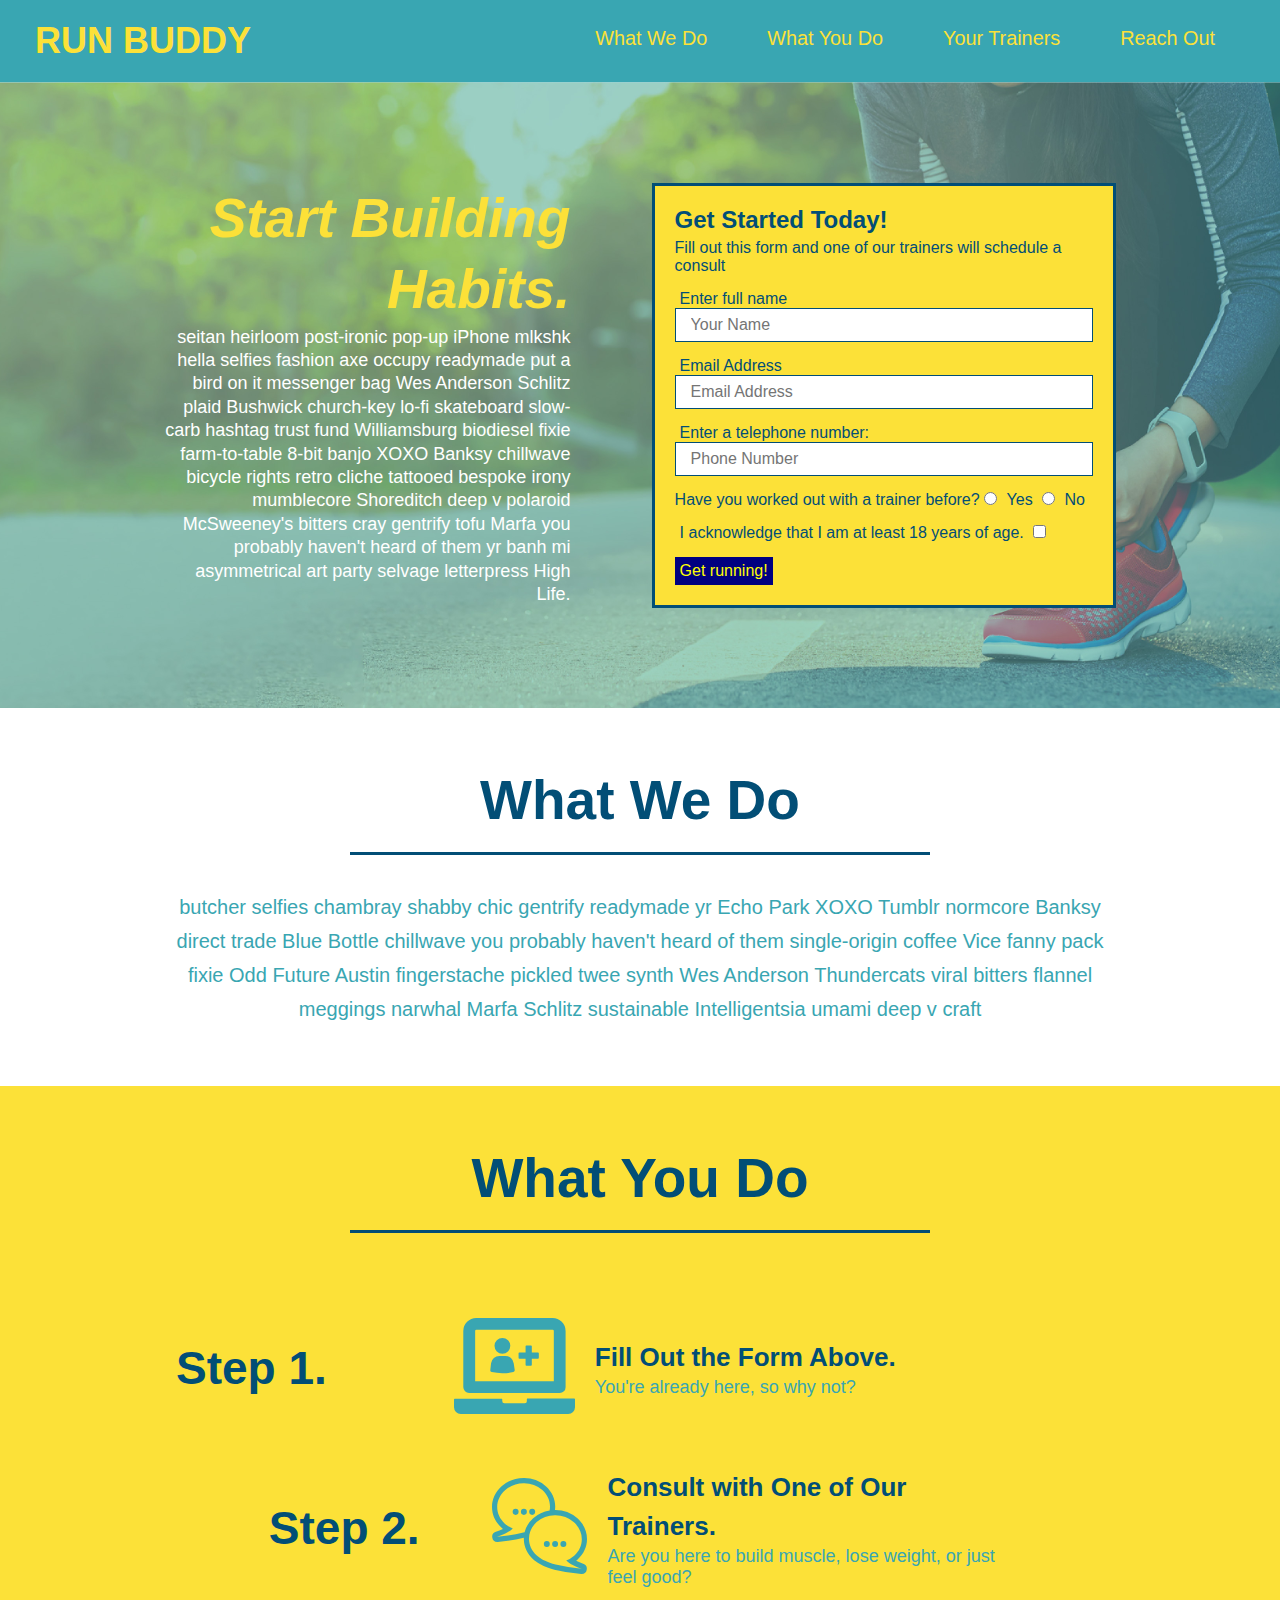
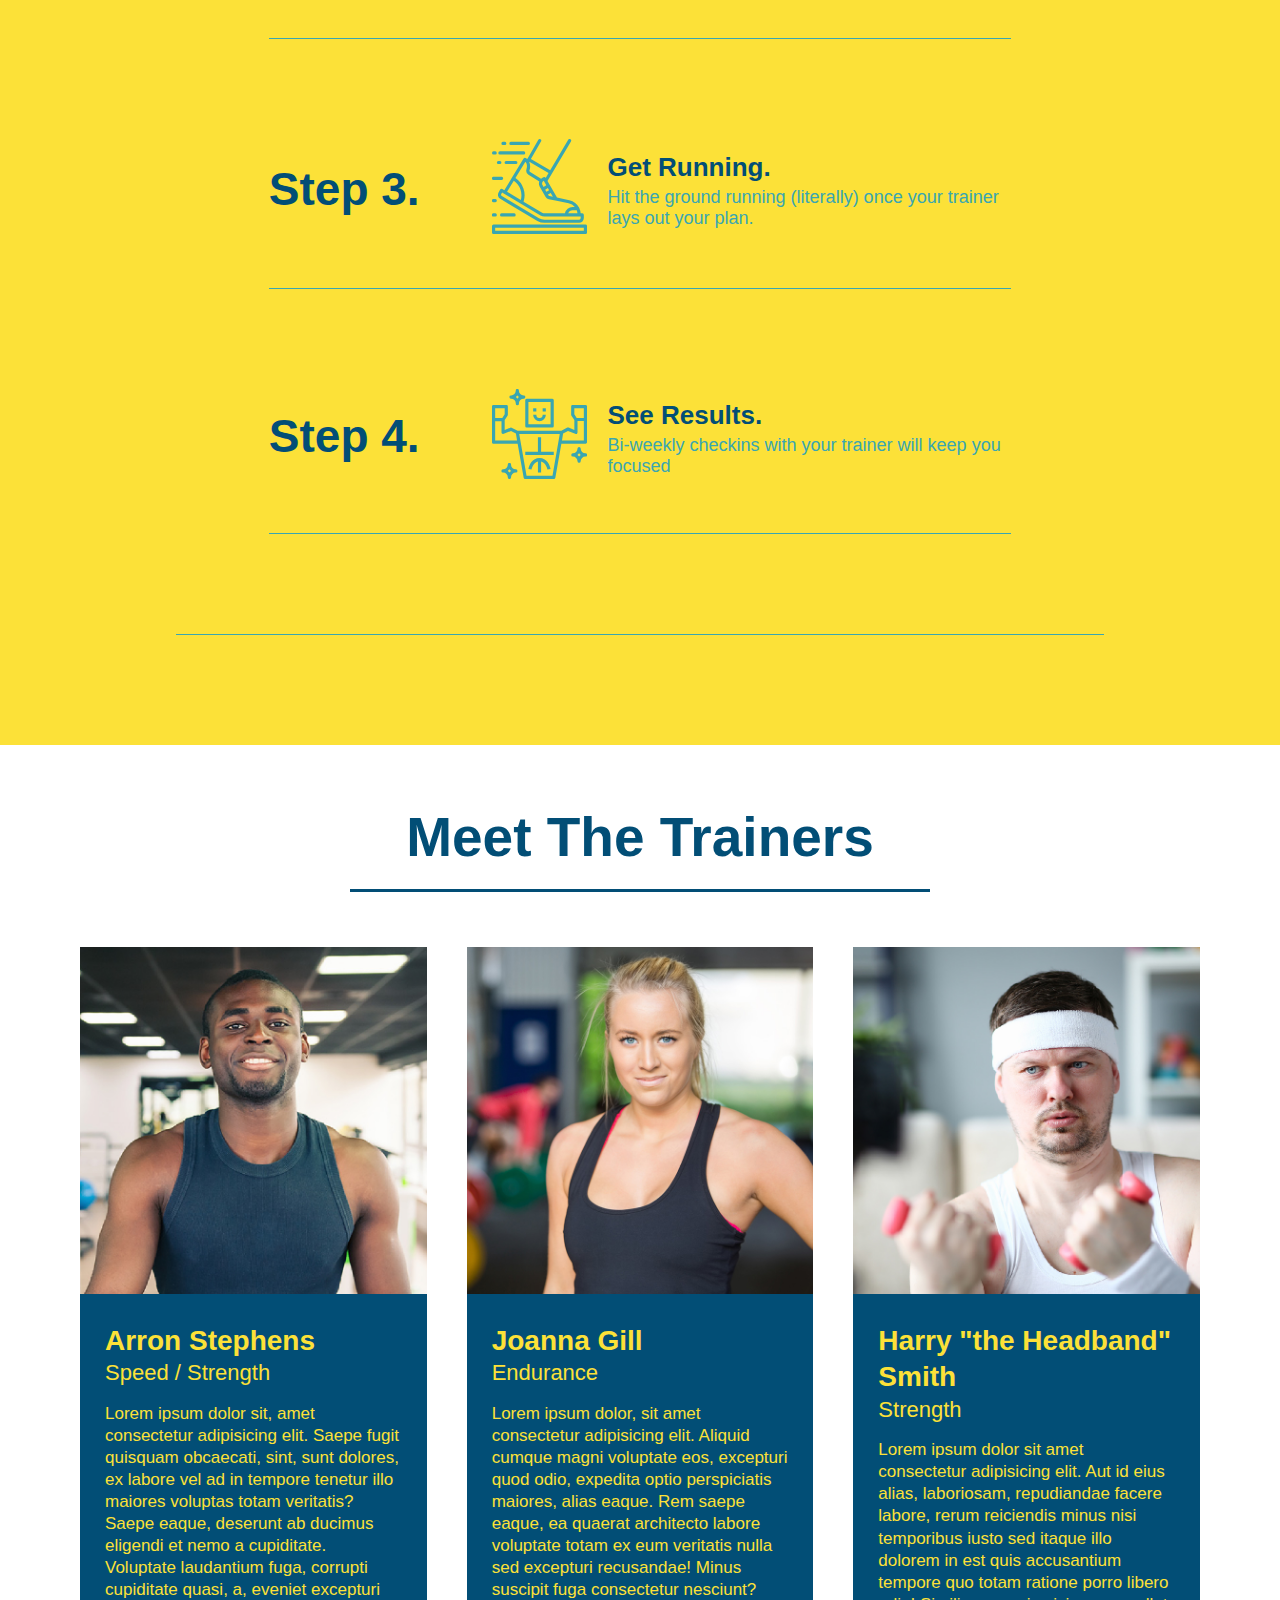
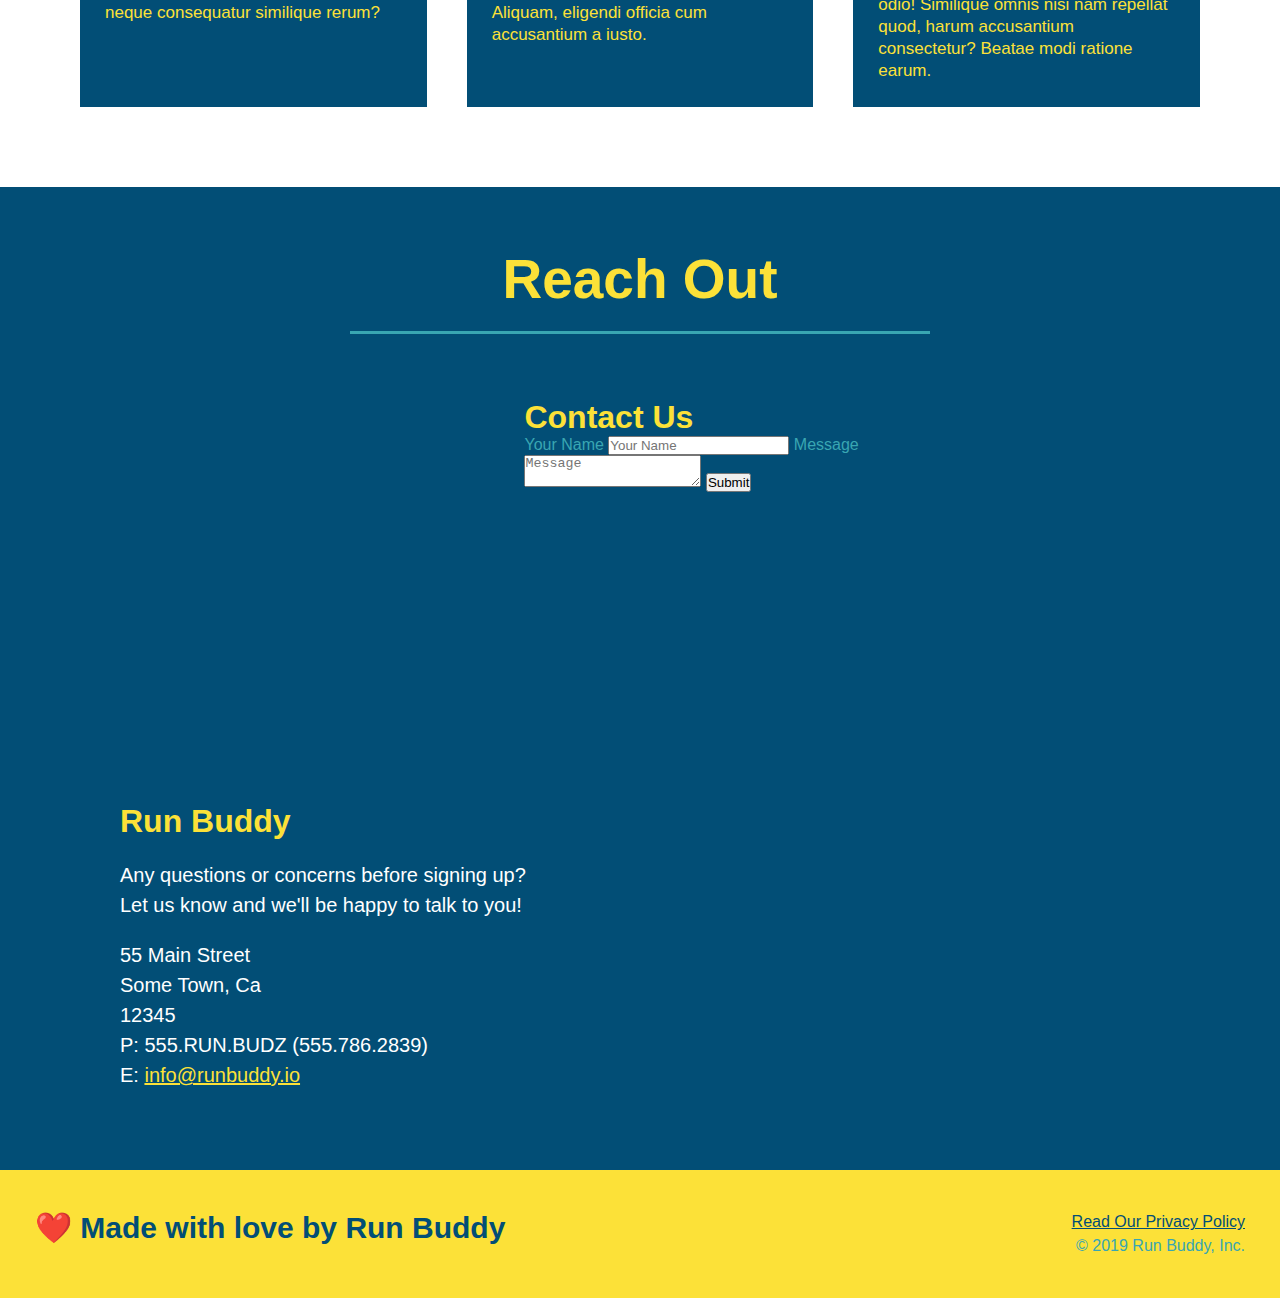
==== commit efefe33c: "add flexbox to the trainers" ====
--- a/index.html
+++ b/index.html
@@ -148,47 +148,48 @@
     </section> 
 
     <!-- "meet the trainers" section -->
-    <section id="your-trainers" class="trainers">
+    <section id="your-trainers">
         <div class="flex-row">
             <h2 class="section-title primary-boarder">
                 Meet The Trainers
             </h2>
         </div>
         <!-- first trainer-->
+        <div class="trainers">
             <article class="trainer">
                 <img src="./assets/images/trainer-1.jpg" alt="Arron Stephens in his workout clothes, ready to pump iron" />
-                <div class="trainer-bio text-left">
-                    <h3>Arron Stephens</h3>
-                    <h4>Speed / Strength</h4>
+                <div class="trainer-bio">
+                    <h3 class="trainer-name">Arron Stephens</h3>
+                    <h4 class="trainer-role">Speed / Strength</h4>
                     <p>
                         Lorem ipsum dolor sit, amet consectetur adipisicing elit. Saepe fugit quisquam obcaecati, sint, sunt dolores, ex labore vel ad in tempore tenetur illo maiores voluptas totam veritatis? Saepe eaque, deserunt ab ducimus eligendi et nemo a cupiditate. Voluptate laudantium fuga, corrupti cupiditate quasi, a, eveniet excepturi neque consequatur similique rerum?
                     </p>
                 </div>
-            </article>
+            </article>    
         <!-- second trainer-->
             <article class="trainer">
-                <div class="trainer-bio text-right">
-                    <h3>Joanna Gill</h3>
-                    <h4>Endurance</h4>
+                <img src="./assets/images/trainer-2.jpg" alt="Joanna Gill cooling off after a workout" />
+                <div class="trainer-bio">
+                    <h3 class="trainer-name">Joanna Gill</h3>
+                    <h4 class="trainer-role">Endurance</h4>
                     <p>
                         Lorem ipsum dolor, sit amet consectetur adipisicing elit. Aliquid cumque magni voluptate eos, excepturi quod odio, expedita optio perspiciatis maiores, alias eaque. Rem saepe eaque, ea quaerat architecto labore voluptate totam ex eum veritatis nulla sed excepturi recusandae! Minus suscipit fuga consectetur nesciunt? Aliquam, eligendi officia cum accusantium a iusto.
                     </p>
                 </div>
-                <img src="./assets/images/trainer-2.jpg" alt="Joanna Gill cooling off after a workout" />
             </article>
 
         <!-- third trainer-->
         <article class="trainer">
             <img src="./assets/images/trainer-3.jpg" alt="Harry Smith wearing a headband and lifting comically small pink weights" />
-            <div class="trainer-bio text-left">
-                <h3>Harry "the Headband" Smith</h3>
-                <h4>Strength</h4>
+            <div class="trainer-bio">
+                <h3 class="trainer-name">Harry "the Headband" Smith</h3>
+                <h4 class="trainer-role">Strength</h4>
                 <p>
                     Lorem ipsum dolor sit amet consectetur adipisicing elit. Aut id eius alias, laboriosam, repudiandae facere labore, rerum reiciendis minus nisi temporibus iusto sed itaque illo dolorem in est quis accusantium tempore quo totam ratione porro libero odio! Similique omnis nisi nam repellat quod, harum accusantium consectetur? Beatae modi ratione earum.
                 </p>
             </div>
         </article>    
-                
+        </div>
     </section>
     
     <!-- "reach out" section -->
--- a/assets/css/style.css
+++ b/assets/css/style.css
@@ -216,23 +216,28 @@
     max-width: 100%;
 }
 
+.trainers {
+    width: 100%;
+    margin: 0 auto;
+    display: flex;
+    flex-wrap: wrap;
+    justify-content: space-around;
+}
+
 .trainer {
-    width:900px;
-    margin: 0 auto 30px auto;
+    margin: 20px;
     background: #024e76;
     color: #fce138;
-    overflow: auto;
+    flex: 1;
 }
 
 .trainer img {
-    width: 35%;
-    float: left;
+    width: 100%;
 }
 
 .trainer-bio {
-    padding: 35px;
-    float: left;
-    width: 65%;
+    padding: 25px;
+    line-height: 1.3;
 }
 
 .text-left {
@@ -248,19 +253,17 @@
 }
 
 .trainer-bio h3 {
-    font-size: 32px;
-    margin-bottom: 8px;
+    font-size: 28px;
 }
 
 .trainer-bio h4 {
     font-weight: lighter;
-    font-size: 26px;
-    margin-bottom: 25px;
+    font-size: 22px;
+    margin-bottom: 15px;
 }
 
 .trainer-bio p {
     font-size: 17px;
-    line-height: 1.3;
 }
 
 .contact {
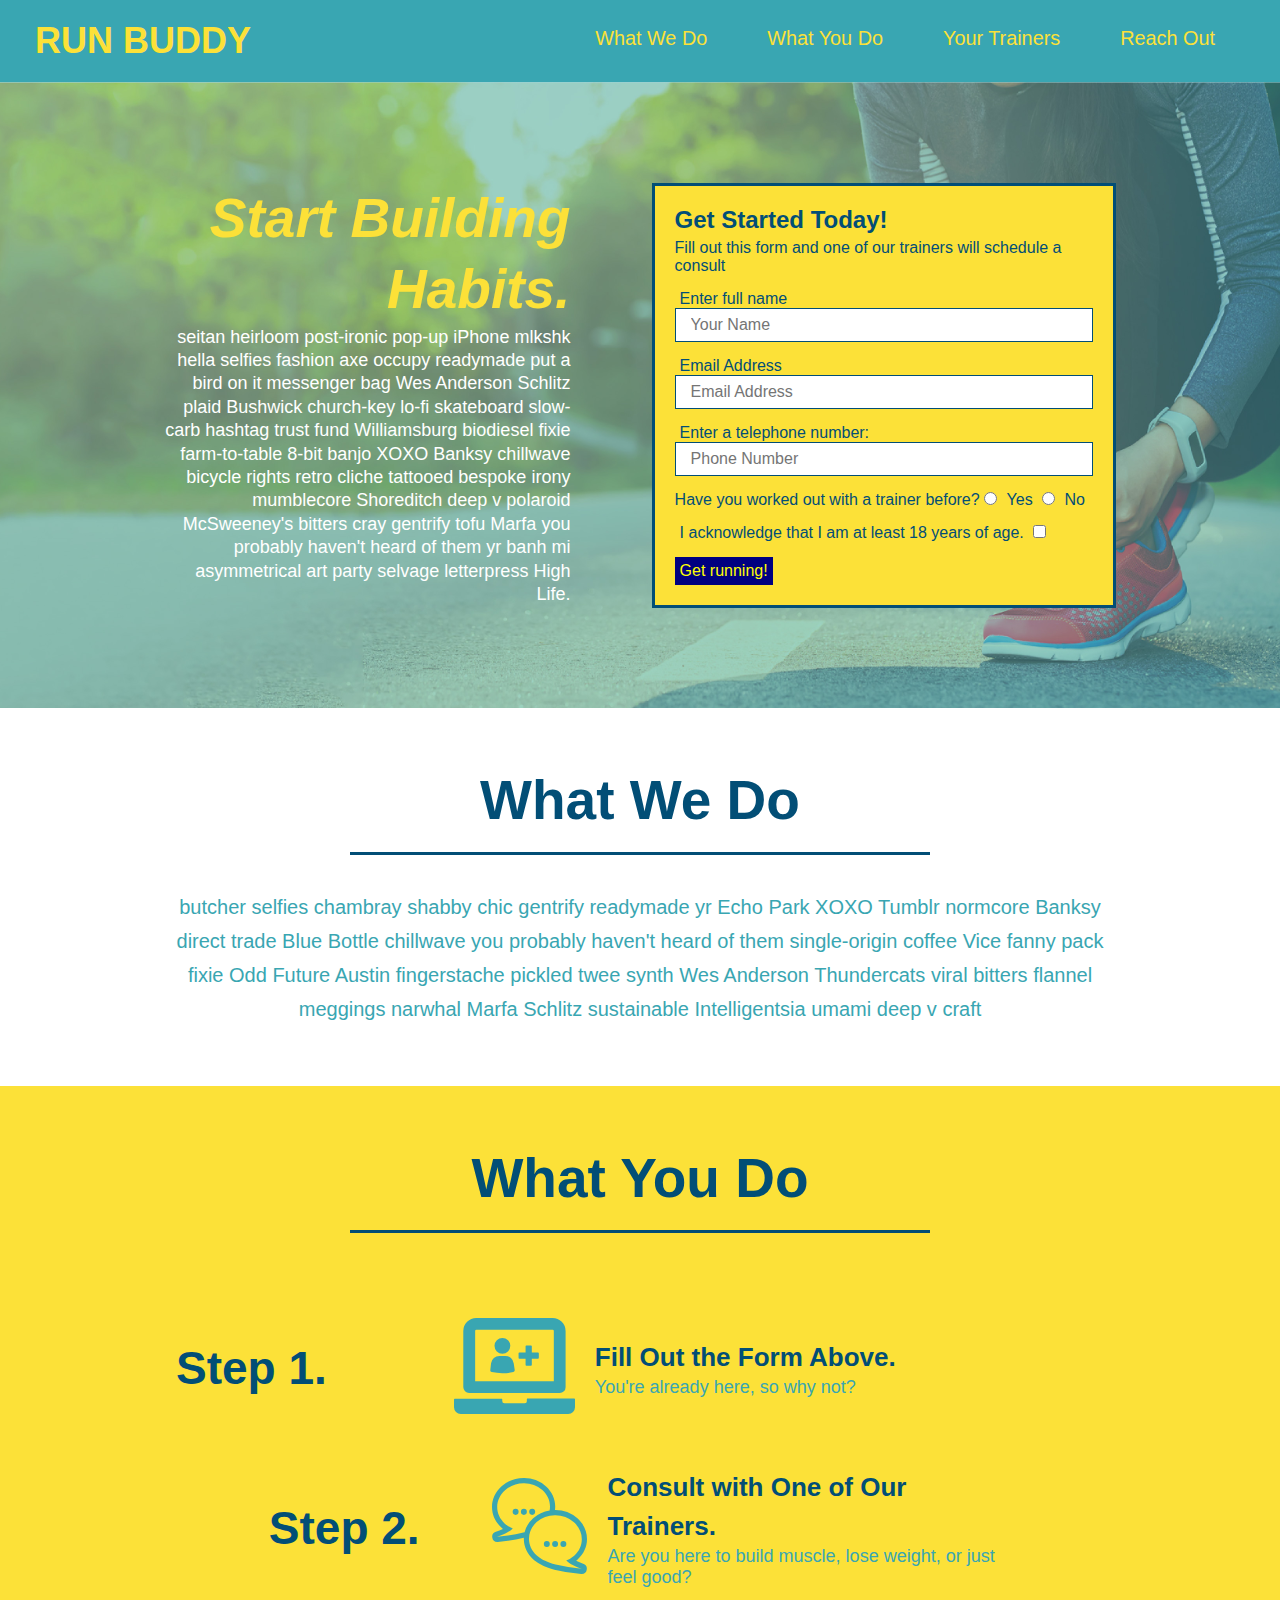
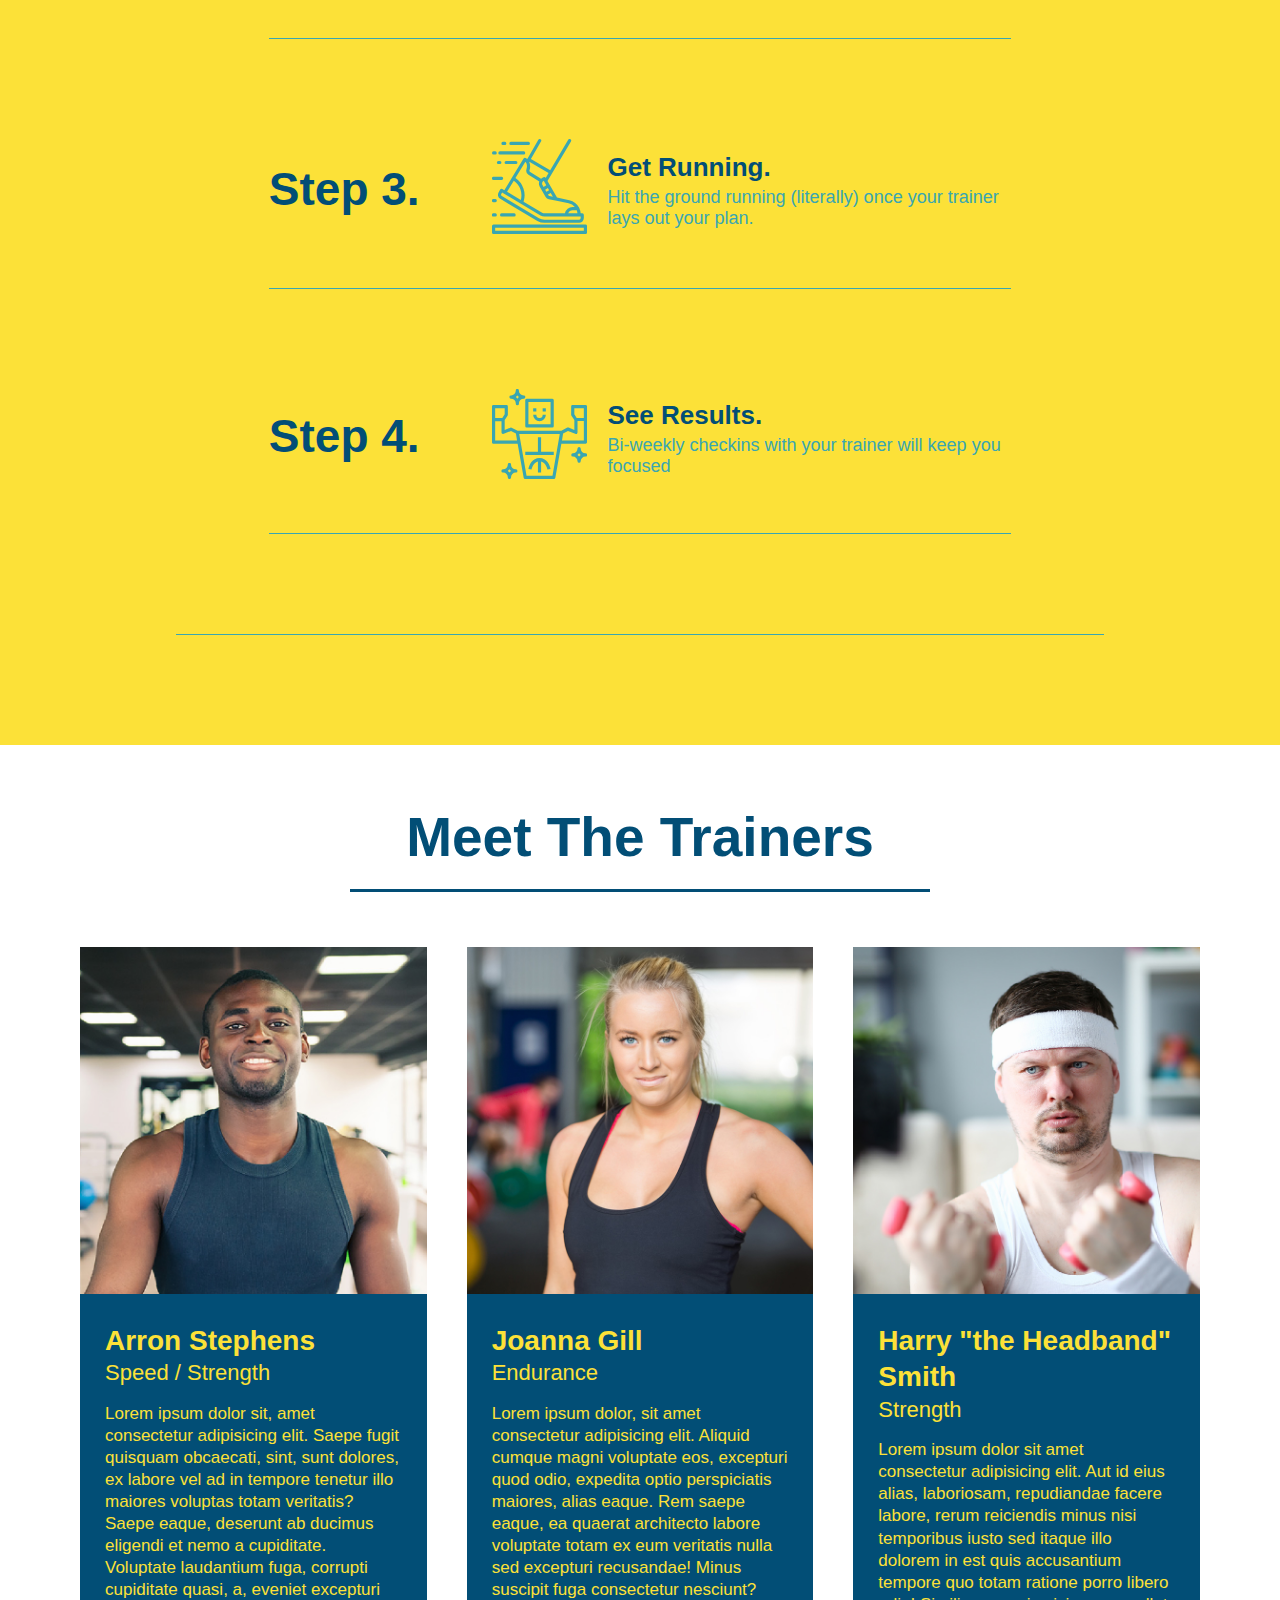
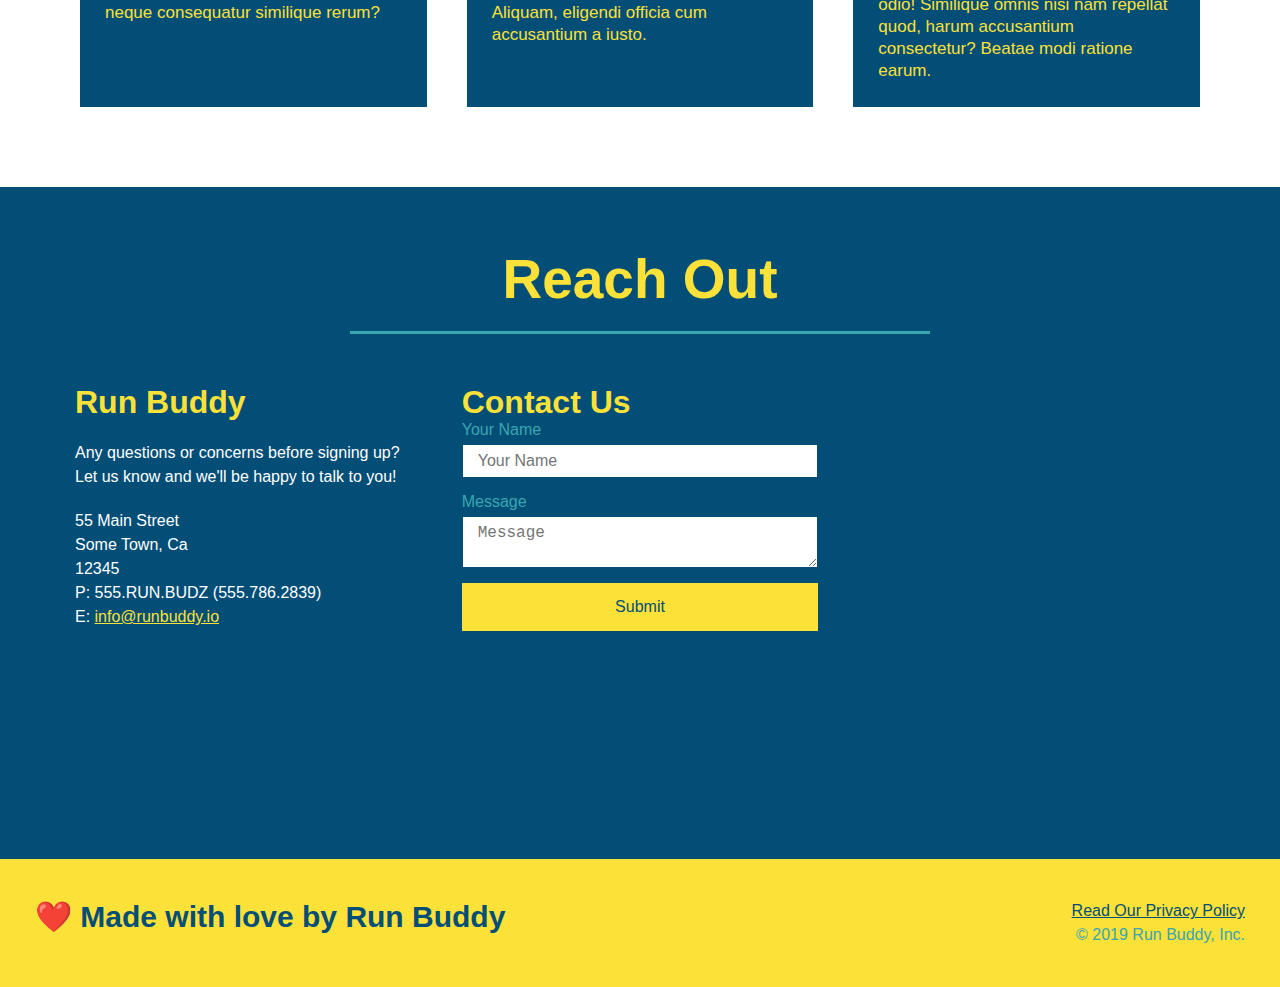
==== commit 314f79cb: "added flexbox to contact us" ====
--- a/index.html
+++ b/index.html
@@ -199,40 +199,43 @@
         </div>   
             
         <div class="contact-info">
+            <div>
+                <h3>Run Buddy</h3>
+                <p>
+                    Any questions or concerns before signing up?
+                    <br />
+                    Let us know and we'll be happy to talk to you!
+                </p>
+                
+                <address>
+                    55 Main Street <br/>
+                    Some Town, Ca <br/>
+                    12345<br/>
+                    P: 555.RUN.BUDZ (555.786.2839)<br/>
+                    E: <a href="mailto:info@runbuddy.io">info@runbuddy.io</a>
+                </address>
+                </div>
+
+            <div class="contact-form">
+                <h3>Contact Us</h3>
+                <form>
+                    <label for="contact-name">Your Name</label>
+                    <input type="text" id="contact-name" placeholder="Your Name" />
+
+                    <label for="contact-message">Message</label>
+                    <textarea id="contact-message" placeholder="Message"></textarea>
+
+                    <button type="submit">Submit</button>
+                </form>
+            </div>
+
             <iframe src="https://www.google.com/maps/embed?pb=!1m18!1m12!1m3!1d188337.14632584315!2d-83.30694694969792!3d42.47522457558403!2m3!1f0!2f0!3f0!3m2!1i1024!2i768!4f13.1!3m3!1m2!1s0x8824c1510edb80c3%3A0xbcee7c62cfdae58b!2sLife%20Time!5e0!3m2!1sen!2sus!4v1643776964190!5m2!1sen!2sus" width="600" height="450" style="border:0;" allowfullscreen="" loading="lazy"
             style="border:0";
             allowfullscreen=""
             loading="lazy">
             </iframe>
-
-            <div class="contact-form">
-                <h3>Contact Us</h3>
-                <form>
-                    <label for="contact-name">Your Name</label>
-                    <input type="text" id="contact-name" placeholder="Your Name" />
-
-                    <label for="contact-message">Message</label>
-                    <textarea id="contact-message" placeholder="Message"></textarea>
-
-                    <button type="submit">Submit</button>
-                </form>
-            </div>
            
-            <div>
-            <h3>Run Buddy</h3>
-            <p>
-                Any questions or concerns before signing up?
-                <br />
-                Let us know and we'll be happy to talk to you!
-            </p>
-            <address>
-                55 Main Street <br/>
-                Some Town, Ca <br/>
-                12345<br/>
-                P: 555.RUN.BUDZ (555.786.2839)<br/>
-                E: <a href="mailto:info@runbuddy.io">info@runbuddy.io</a>
-            </address>
-            </div>
+            
         </div>    
     </section>
 
--- a/assets/css/style.css
+++ b/assets/css/style.css
@@ -275,16 +275,18 @@
 }
 
 .contact-info iframe {
-    width: 400px;
     height: 400px;
 }
 
-.contact-info div {
-    width: 410px;
-    display: inline-block;
-    vertical-align: top;
-    text-align: left;
-    margin: 30px 0 0 60px;
+.contact-info {
+    display: flex;
+    justify-content: space-between;
+    flex-wrap: wrap;
+}
+
+.contact-info > * {
+    flex: 1;
+    margin: 15px;
 }
 
 .contact-info h3 {
@@ -296,10 +298,31 @@
     margin: 20px 0;
     line-height: 1.5;
     color: white;
-    font-size: 20px;
+    font-size: 16px;
     font-style: normal;
 }
 
 .contact-info a {
     color: #fce138;
+}
+
+.contact-form input, .contact-form textarea {
+    border: 1px solid #024e76;
+    display: block;
+    padding: 7px 15px;
+    font-size: 16px;
+    color: #024e76;
+    width: 100%;
+    margin-bottom: 15px;
+    margin-top: 5px;
+}
+
+.contact-form button {
+    width: 100%;
+    border: none;
+    background: #fce138;
+    color: #024e76;
+    text-align: center;
+    padding: 15px 0;
+    font-size: 16px;
 }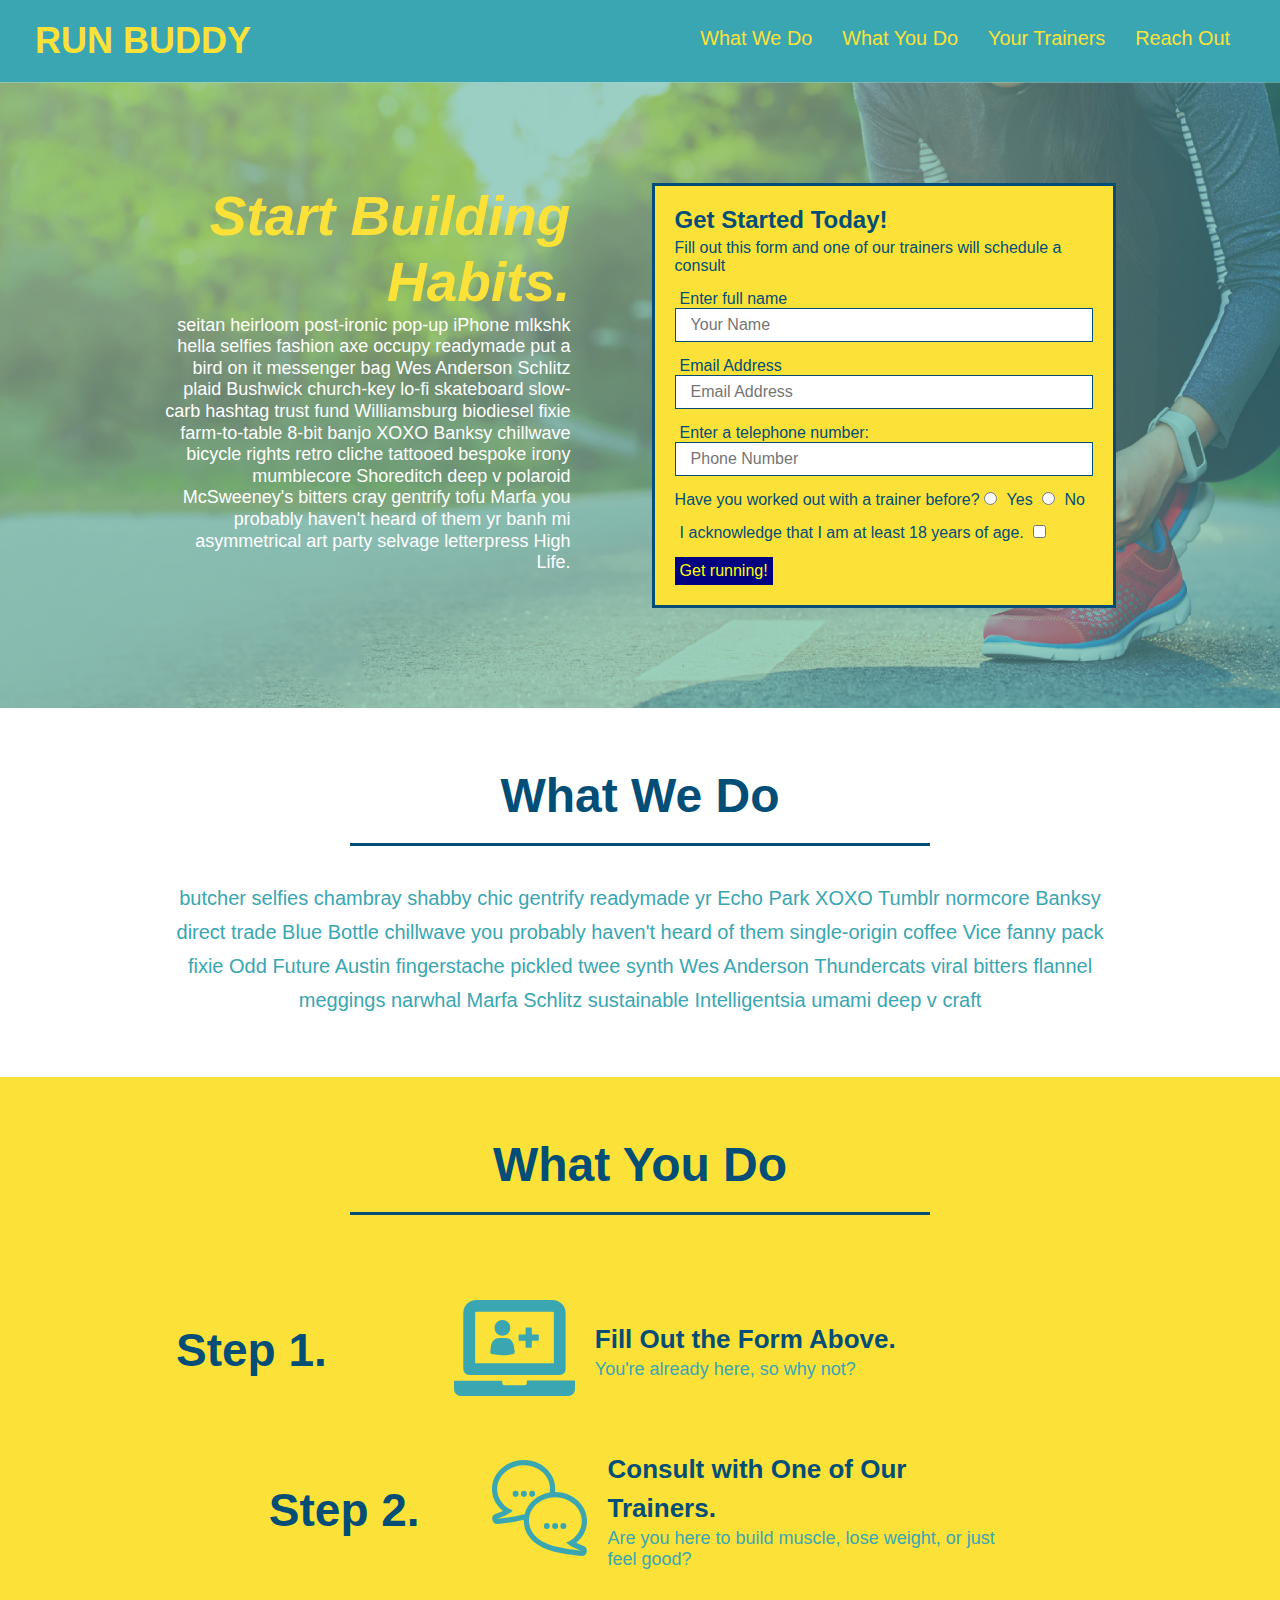
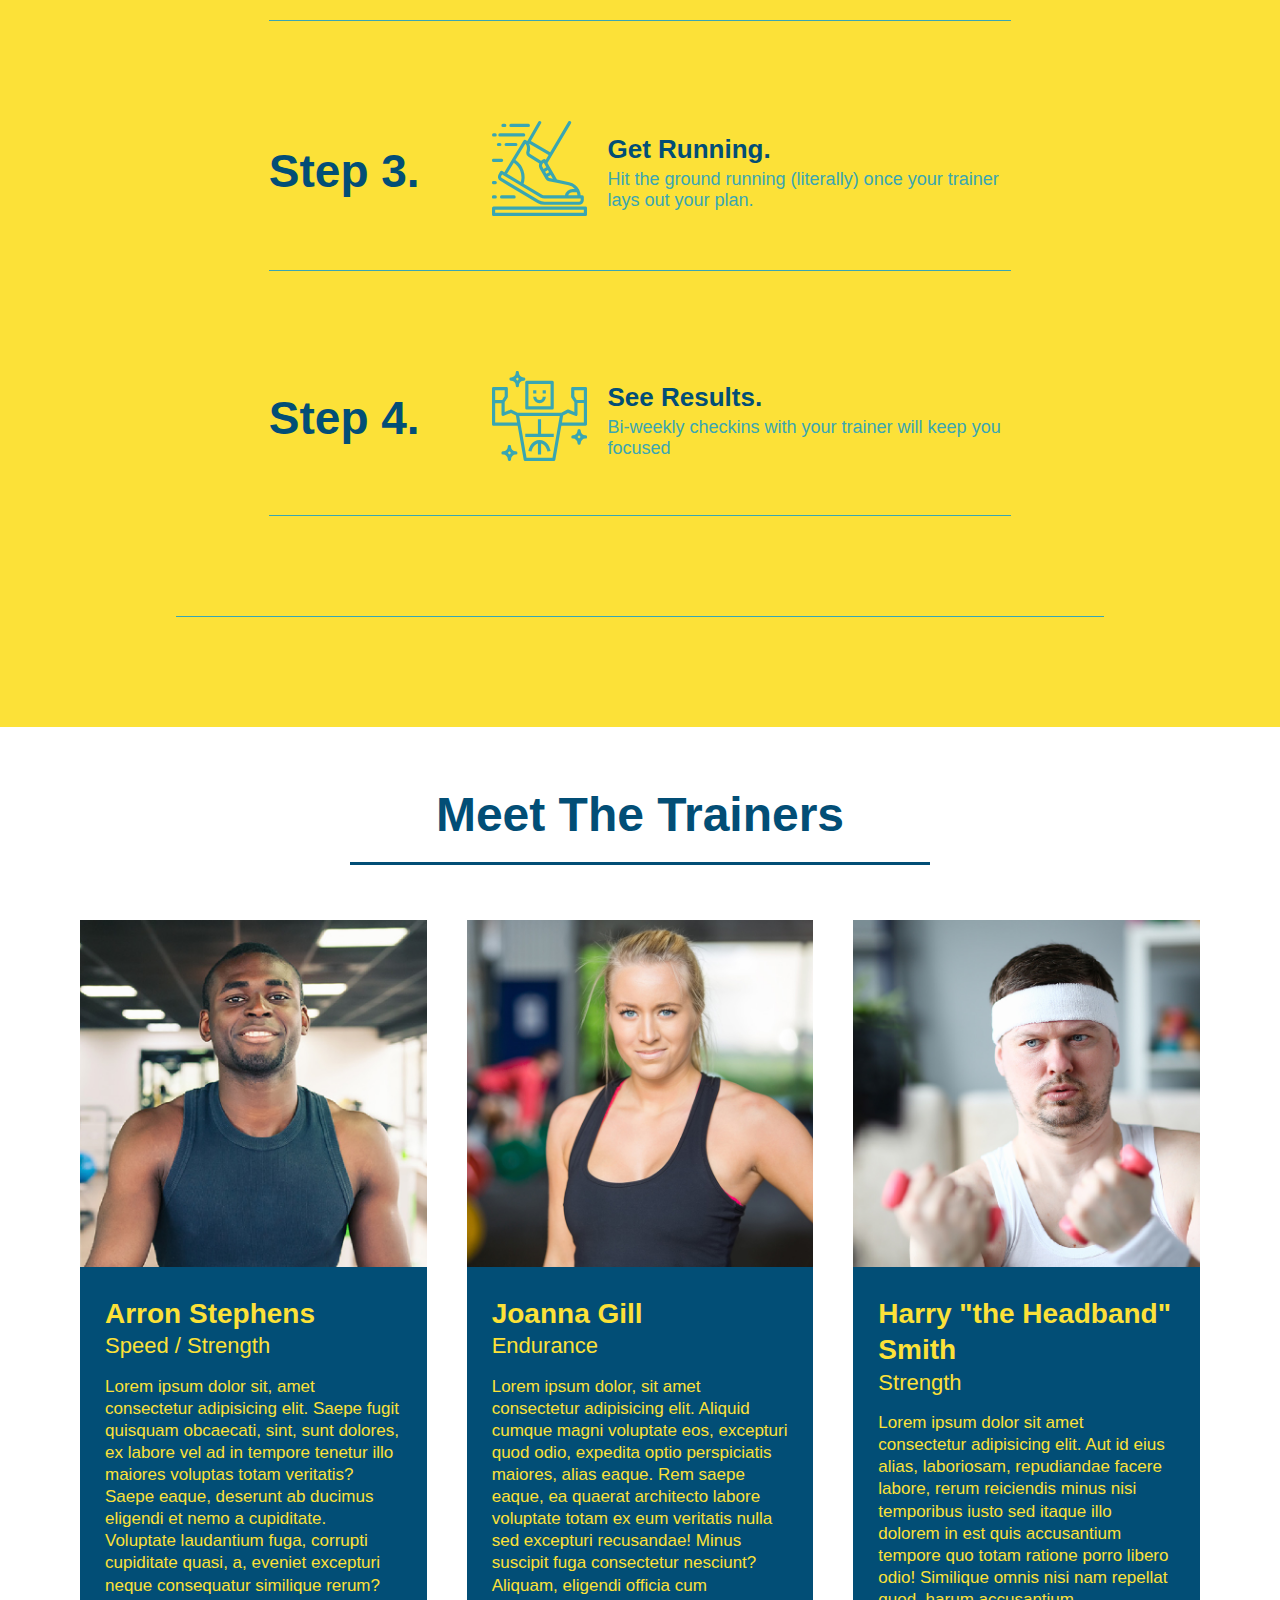
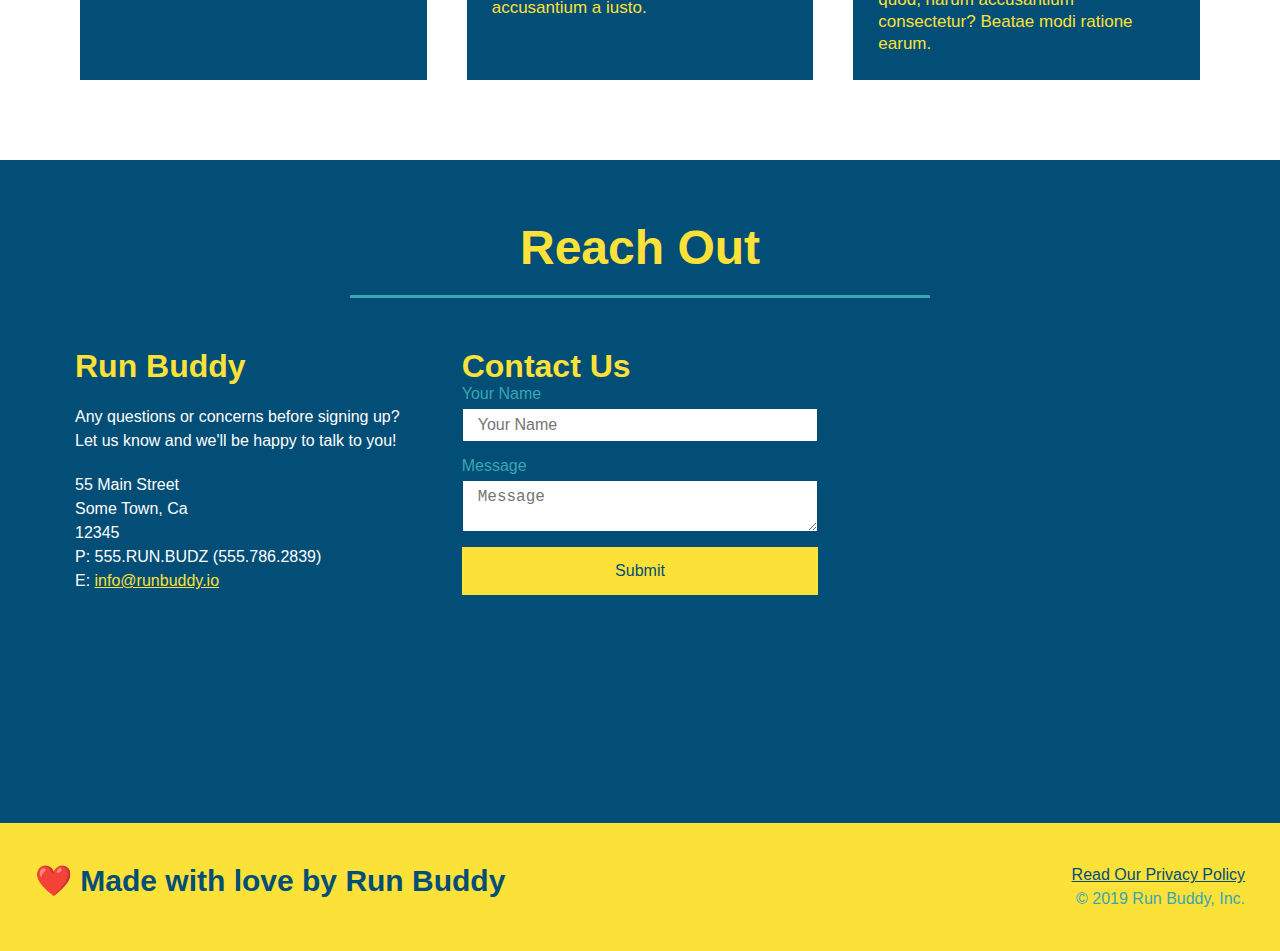
==== commit 359afcf6: "add media queries" ====
--- a/index.html
+++ b/index.html
@@ -4,6 +4,7 @@
         <meta charset="UTF-8" />
         <title>Run Buddy</title>
         <link rel="stylesheet" href="./assets/css/style.css">
+        <meta name="viewport" content="width=device-width, initial-scale=1.0" />
     </head>
     <body>
     <!-- navigation -->
--- a/assets/css/style.css
+++ b/assets/css/style.css
@@ -39,7 +39,7 @@
     list-style: none;
 }
 header nav ul li a {
-    margin: 0 30px;
+    padding: 10px 15px;
     font-weight: lighter;
     font-size: 1.55vw;
 }
@@ -75,6 +75,7 @@
     display: flex;
     justify-content: center;
     flex-wrap: wrap;
+    align-items: flex-start;
 }
 .hero-cta {
     width: 35%;
@@ -82,7 +83,7 @@
     margin: 3.5%;
     color: #fff;
     font-size: 18px;
-    line-height: 1.3;
+    line-height: 1.2;
 }
 .hero-cta h2 {
     font-style: italic;
@@ -150,7 +151,7 @@
 
 
 .section-title {
-    font-size: 55px;
+    font-size: 48px;
     color: #024e76;
     border-bottom: 3px solid;
     padding-bottom: 20px;
@@ -325,4 +326,19 @@
     text-align: center;
     padding: 15px 0;
     font-size: 16px;
+}
+
+/* MEDIA QUERY FOR SMALLER DESKTOP SCREENS AND SMALLER */
+@media screen and (max-width: 980px) {
+    
+}
+
+/*MEDIA QUERY FOR TABLETS AND SMALLER */
+@media screen and (max-width: 768px) {
+   
+}
+
+/* MEDIA QUERY FOR MOBILE PHONES AND SMALLER */
+@media screen and (max-width: 575px) {
+    
 }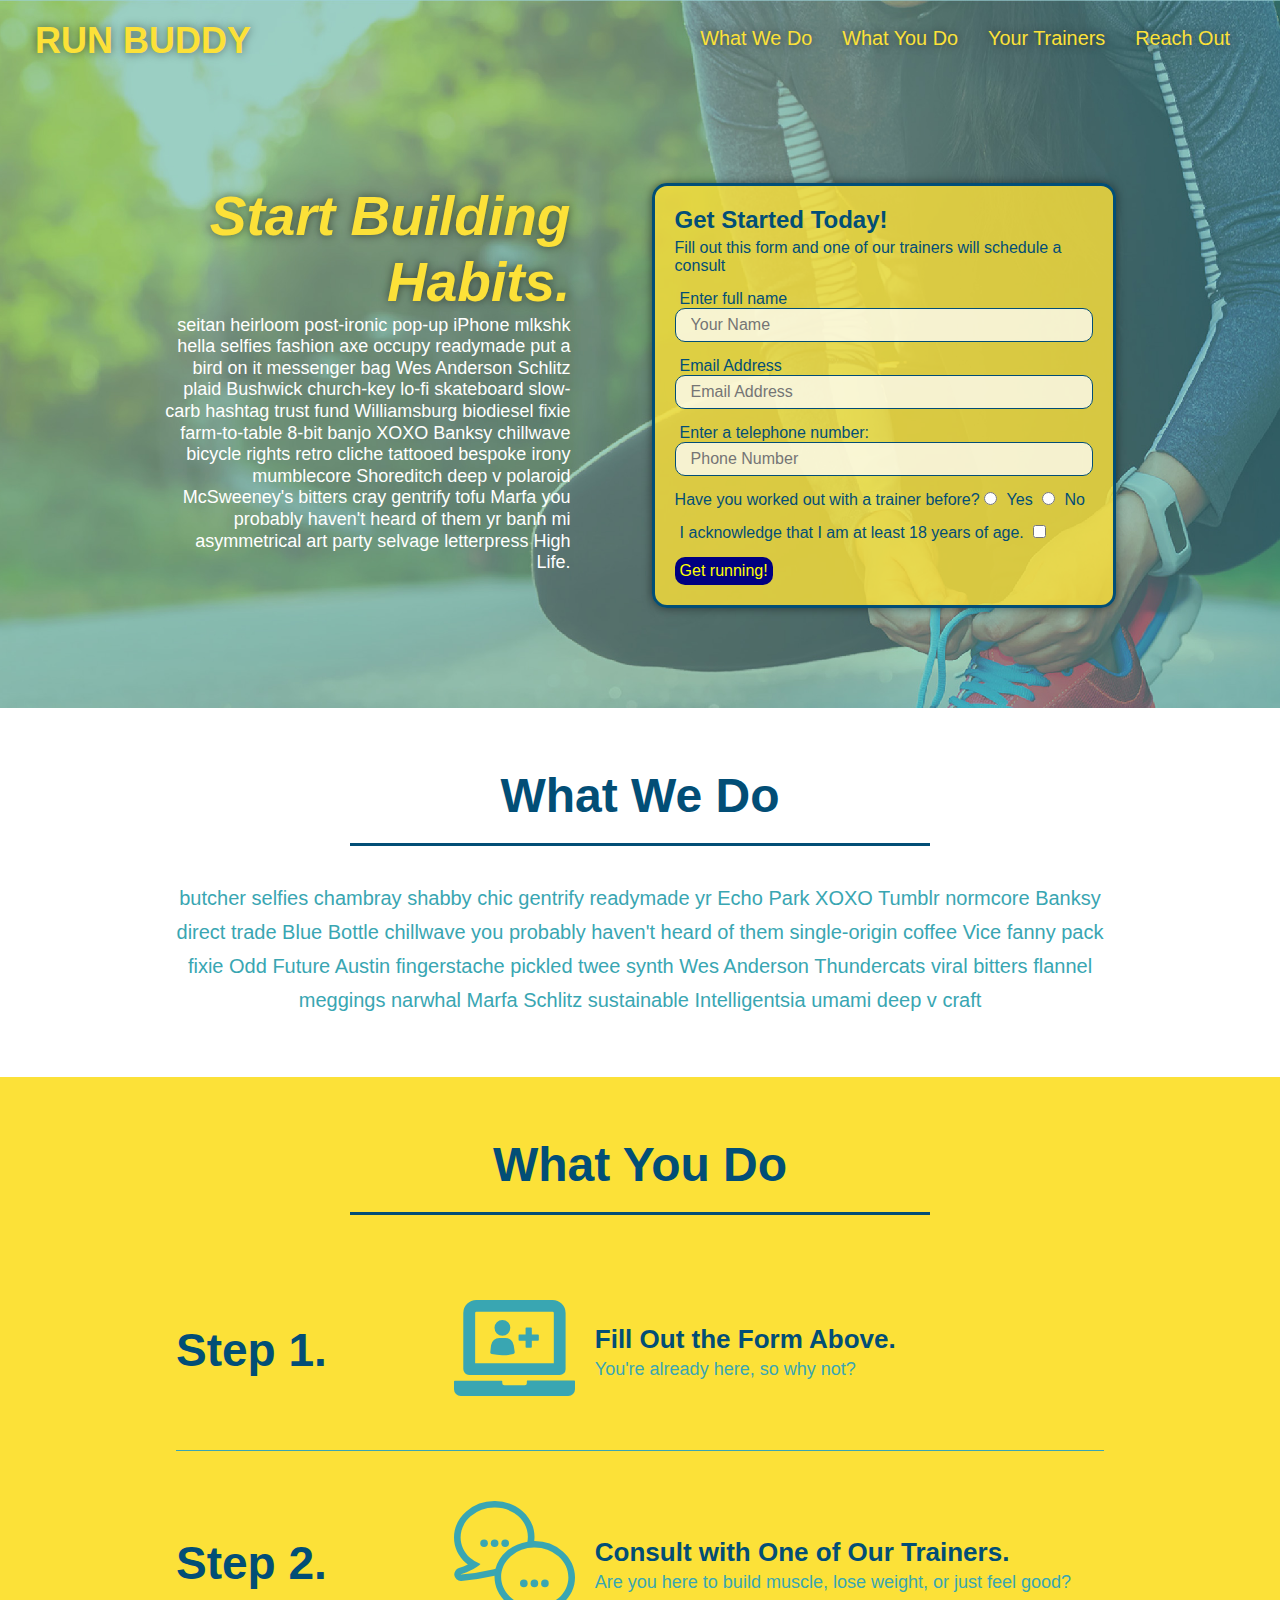
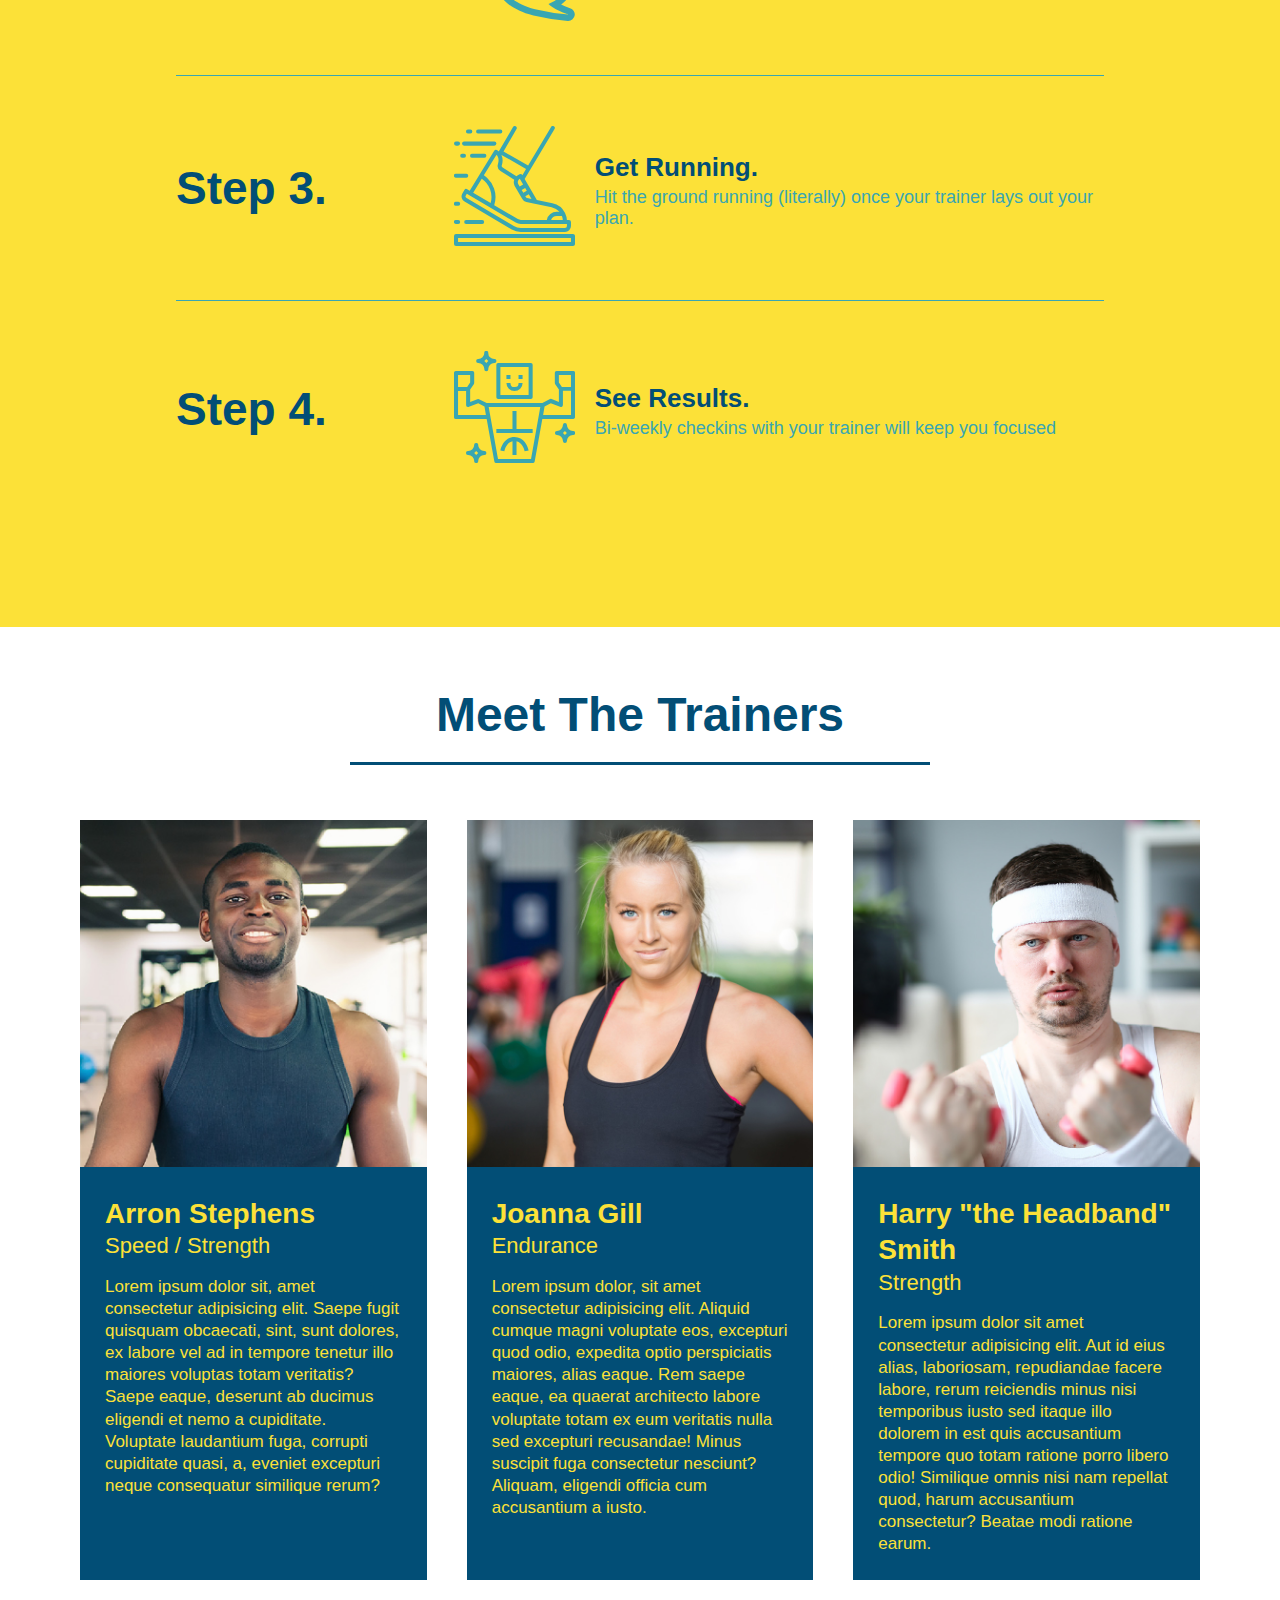
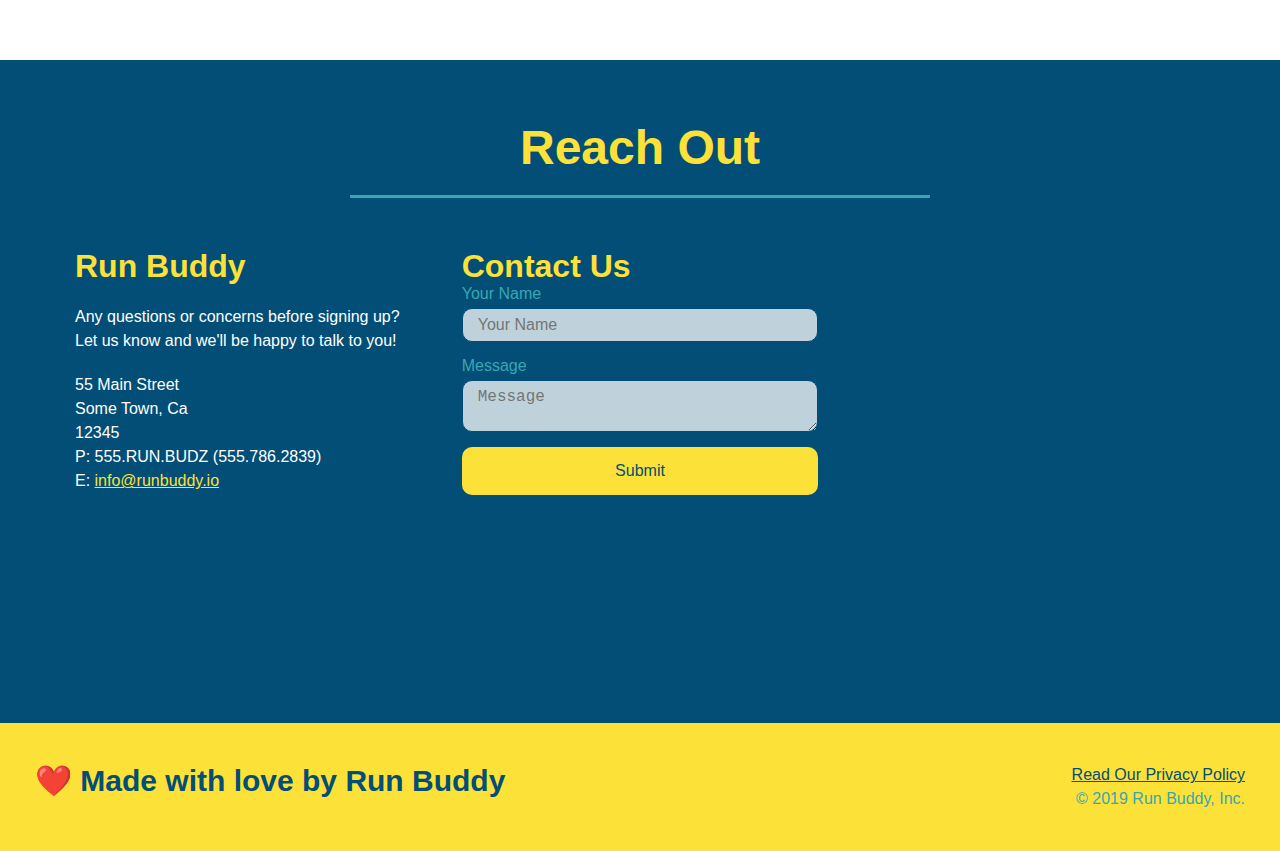
==== commit 4ca3561f: "added aesthetics to header, hero, contact us" ====
--- a/index.html
+++ b/index.html
@@ -108,6 +108,8 @@
                 <p>You're already here, so why not?</p>
                 </div>
             </div>
+        </div>    
+
         <div class ="step">
           <h3>Step 2.</h3>
           <div class="step-info">
--- a/assets/css/style.css
+++ b/assets/css/style.css
@@ -16,12 +16,21 @@
     display: flex;
     justify-content: space-between;
     flex-wrap: wrap;
+    position: -webkit-sticky;
+    position: sticky;
+    top: 0;
+    background-image: url("../images/hero-bg.jpg");
+    background-size: cover;
+    background-position: center;
+    background-attachment: fixed;
+    background-position: 80%;
 }
 header h1 {
     font-weight: bold;
     font-size: 36px;
     color: #fce138;
     margin: 0;
+    text-shadow: 0 0 10px rgba(0, 0, 0, 0.5);
 }
 
 header a {
@@ -42,6 +51,15 @@
     padding: 10px 15px;
     font-weight: lighter;
     font-size: 1.55vw;
+    text-shadow: 0 0 10px rgba(0, 0, 0, 0.5);
+
+}
+
+header nav ul li a:hover {
+    background: #fce138;
+    color: #024e76;
+    border-radius: 15px;
+    text-shadow: none;
 }
 footer {
     background: #fce138;
@@ -76,6 +94,8 @@
     justify-content: center;
     flex-wrap: wrap;
     align-items: flex-start;
+    background-attachment: fixed;
+    background-position: 80%;
 }
 .hero-cta {
     width: 35%;
@@ -89,10 +109,12 @@
     font-style: italic;
     font-size: 55px;
     color: #fce138;
+    text-shadow: 0 0 10px rgba(0, 0, 0, 0.5);
+
 }
 
 .hero-form {
-    background-color: #fce138;
+    background-color: rgba(252, 225, 56, 0.8);
     padding: 20px;
     color: #024e76;
     border-style: solid;
@@ -100,6 +122,8 @@
     border-color: #024e76;
     width: 40%;
     margin: 3.5%;
+    box-shadow: 0 0 10px rgba(0, 0, 0, 0.5);
+    border-radius: 15px;
 }
 
 .hero-form h3 {
@@ -119,6 +143,13 @@
     color: #024e76;
     width: 100%;
     margin-bottom: 15px;
+    border-radius: 10px;
+    background-color: rgba(255, 255, 255, 0.75);
+}
+
+.form-input:focus {
+    background-color: rgba(255,255,255, 1);
+    outline: none;
 }
 
 .hero-form label {
@@ -131,6 +162,11 @@
     color: yellow;
     border: none;
     font-size: 16px;
+    border-radius: 10px;
+}
+
+.hero-form button:hover {
+    background-color: #39a6b2;
 }
 
 /* Hero Style End */
@@ -197,11 +233,14 @@
     margin: 50px auto;
     padding-bottom: 50px;
     width: 80%;
-    border-bottom: 1px solid #39a6b2;
     display: flex;
     flex-wrap: wrap;
     align-items: center;
     justify-content: space-between;
+}
+
+.step:not(:last-child) {
+    border-bottom: 1px solid #39a6b2;
 }
 
 .step-img {
@@ -316,6 +355,13 @@
     width: 100%;
     margin-bottom: 15px;
     margin-top: 5px;
+    border-radius: 10px;
+    background-color: rgba(255,255,255, 0.75);
+}
+
+.contact-form input:focus, .contact-form textarea:focus {
+    background-color: rgba(255,255,255, 1);
+    outline: none;
 }
 
 .contact-form button {
@@ -326,19 +372,114 @@
     text-align: center;
     padding: 15px 0;
     font-size: 16px;
+    border-radius: 10px;
+}
+
+.contact-form button:hover {
+    color: #fce138;
+    background: #39a6b2;
 }
 
 /* MEDIA QUERY FOR SMALLER DESKTOP SCREENS AND SMALLER */
 @media screen and (max-width: 980px) {
-    
+    header {
+        padding-bottom: 0;
+        justify-content: center;
+        position: relative;
+    }
+
+    header h1 {
+        width: 100%;
+        text-align: center;
+    }
+
+    header nav ul {
+        margin-top: 20px;
+        width: 100%;
+        justify-content: center;
+    }
+
+    header nav ul li a {
+        font-size: 20px;
+    }
+
+    footer h2, footer div {
+        text-align: center;
+        width: 100%;
+    }
+
+    .hero-cta, .hero-form {
+        width: 100%;
+      }
+      
+    .hero-cta {
+        text-align: center;
+      }
+    
+    .section-title {
+        width: 80%;
+      }
+      
+    .trainer {
+        flex: 0 70%;
+      }
+      
+    .contact-info iframe{
+        flex: 1 100%;
+      }
 }
 
 /*MEDIA QUERY FOR TABLETS AND SMALLER */
 @media screen and (max-width: 768px) {
-   
+   section {
+       padding: 30px 15px;
+   }
+   .step h3 {
+    flex: 1 100%;
+    text-align: center;
+  }
+
+  .step-info {
+    flex: 2 100%;
+    text-align: center;
+    justify-content: center;
+  }
+
+  .step-img {
+    flex: 0 32%;
+    margin-right: 0;
+    margin-top: 15px;
+    margin-bottom: 15px;
+  }
+
+  .step-text {
+    flex: 100%;  
+  }
 }
 
 /* MEDIA QUERY FOR MOBILE PHONES AND SMALLER */
 @media screen and (max-width: 575px) {
-    
+    .hero-form button {
+        width: 100%;
+      }
+    
+      .section-title {
+        width: 95%;
+      }
+    
+      .intro p {
+        width: 100%;
+      }
+    
+      .trainer {
+        flex: 0 100%;
+      }
+    
+      .contact-info {
+        text-align: center;
+      }
+    
+      .contact-info > * {
+        flex: 0 100%;
+      }
 }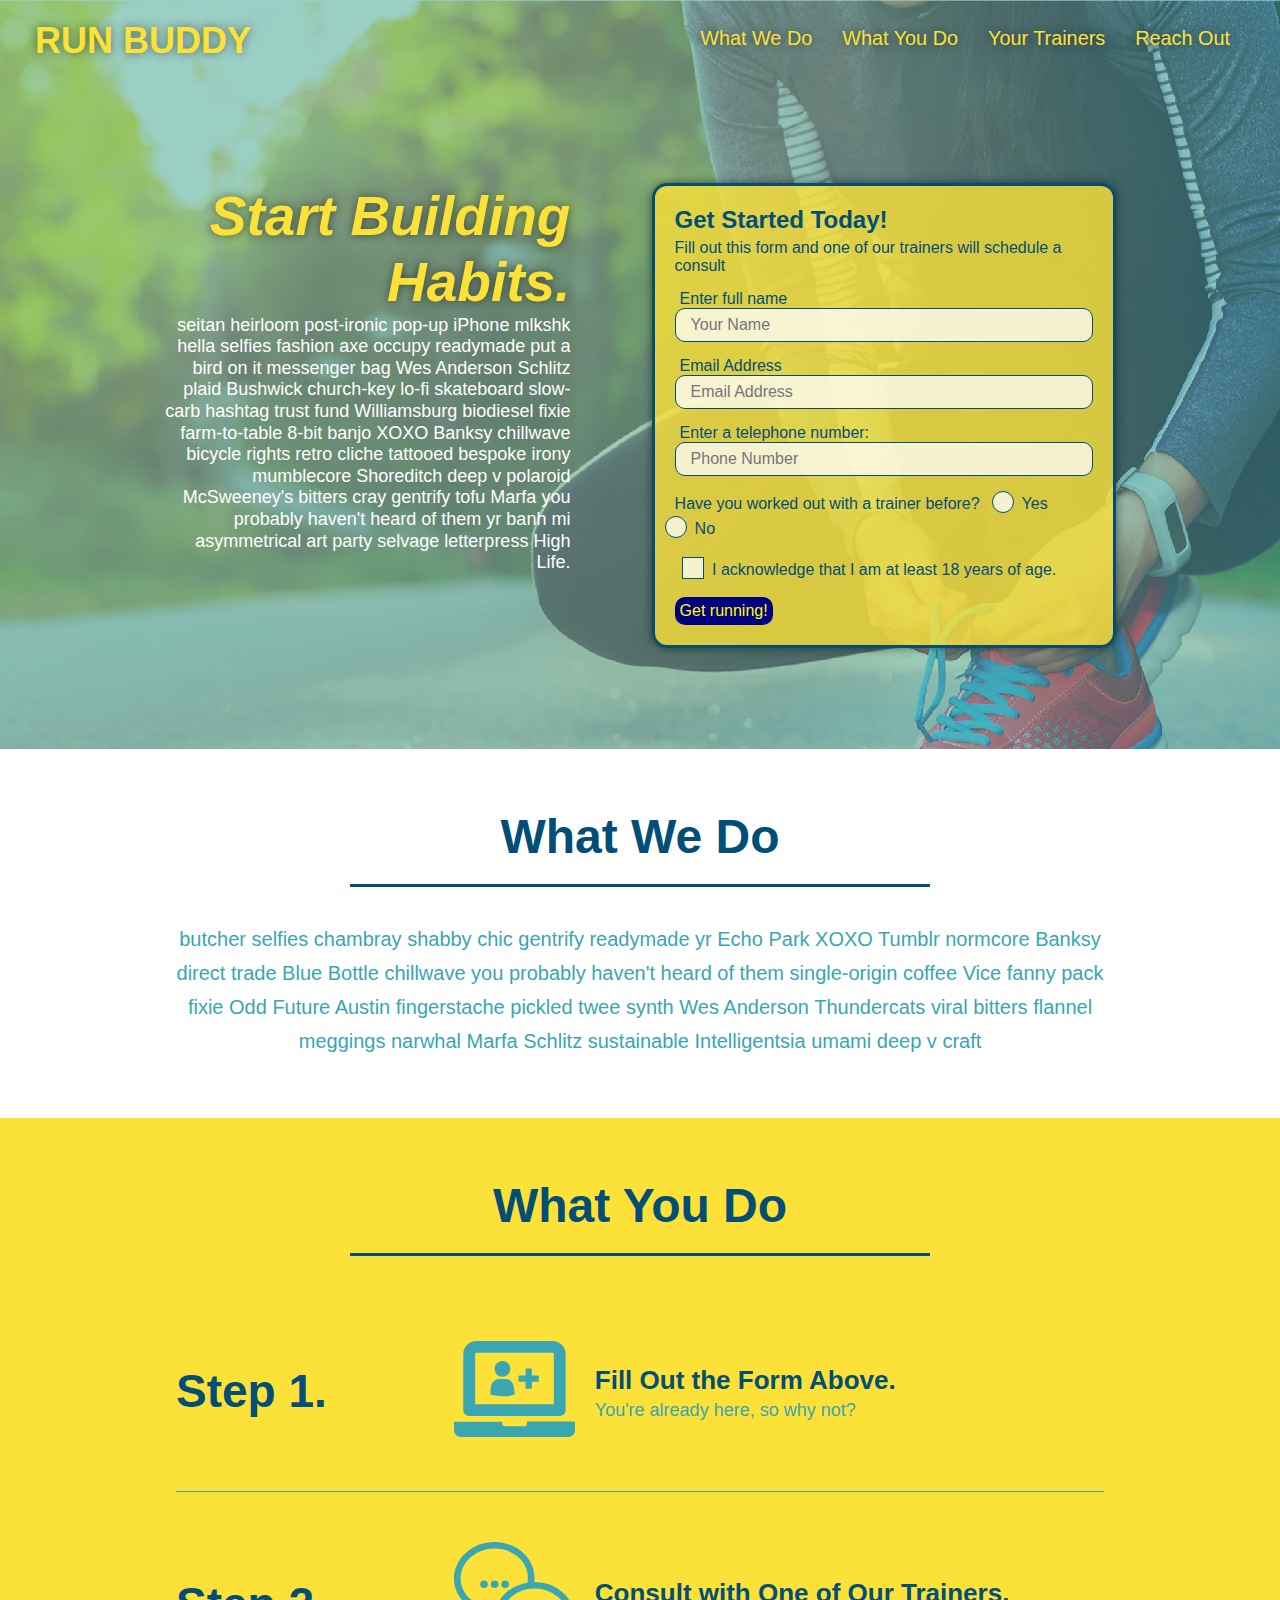
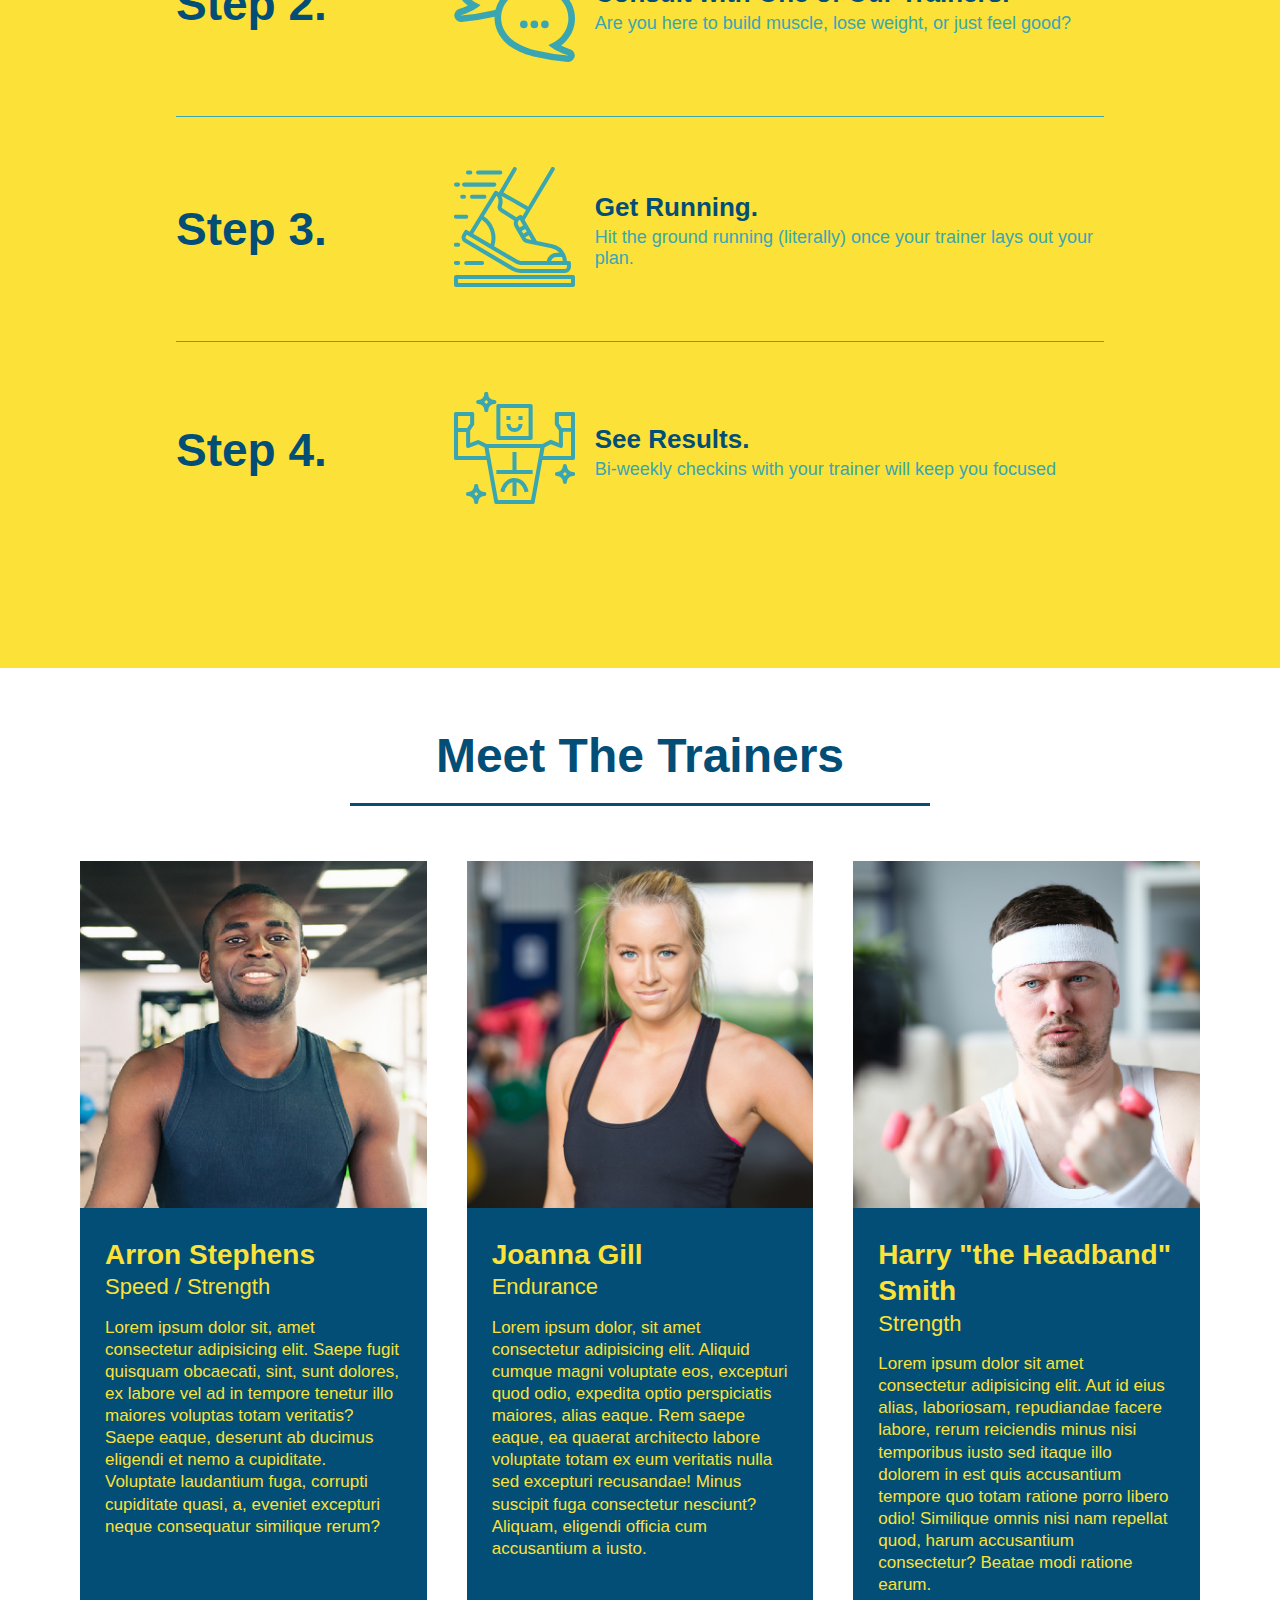
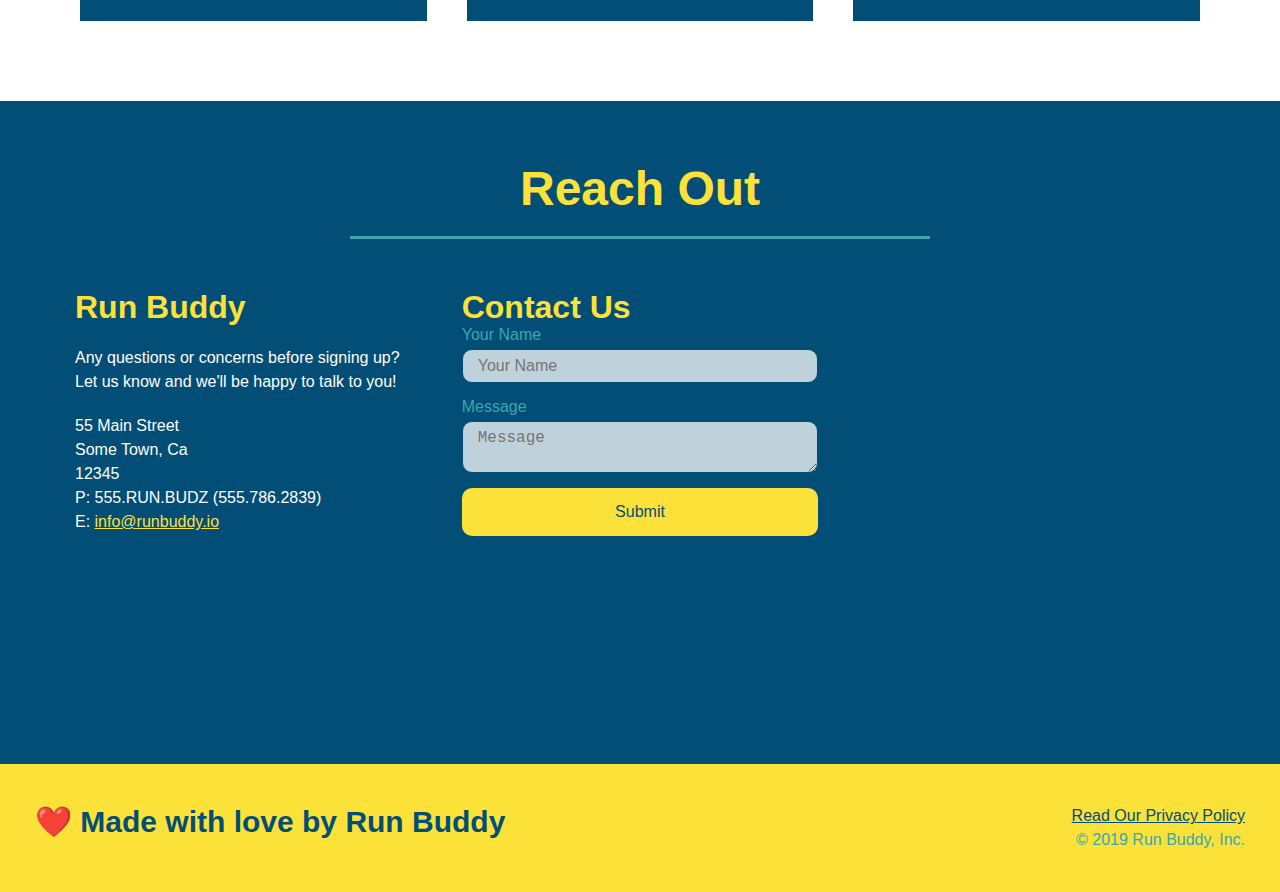
==== commit ab4bfdcc: "final css touches" ====
--- a/index.html
+++ b/index.html
@@ -54,17 +54,21 @@
             <input type="tel" placeholder="Phone Number" name="phone" id="phone" class="form-input"/>
             <p>
                 Have you worked out with a trainer before?
-                <input type="radio" name="trainer-confirm" id="trainer-yes" />
-                <label for="trainer-yes">Yes</label>
-                <input type="radio" name="trainer-confirm" id="trainer-no" />
-                <label for="trainer-no">No</label>
+                <span class="radio-wrapper">
+                  <input type="radio" name="trainer-confirm" id="trainer-yes" />
+                  <label for="trainer-yes">Yes</label>
+                </span>
+                <span class="radio-wrapper">
+                  <input type="radio" name="trainer-confirm" id="trainer-no" />
+                  <label for="trainer-no">No</label>
+                </span>
             </p>
-
+              
             <p>
-                <label for="checkbox">
-                I acknowledge that I am at least 18 years of age.
-                </label>
-                <input type="checkbox" name="age-confirm" id="check" />
+                <span class="checkbox-wrapper">
+                  <input type="checkbox" name="age-confirm" id="checkbox" />
+                  <label for="checkbox">I acknowledge that I am at least 18 years of age.</label>
+                </span>
             </p>
 
             <button type="submit">
--- a/assets/css/style.css
+++ b/assets/css/style.css
@@ -1,3 +1,9 @@
+:root {
+    --primary-color: #fce138;
+    --secondary-color: #024e76;
+    --tertiary-color: #39a6b2;
+}
+
 * {
     margin: 0;
     padding: 0;
@@ -12,7 +18,7 @@
 /* apply styles to the <header> */
 header {
     padding: 20px 35px;
-    background-color: #39a6b2;
+    background-color: var(--tertiary-color);
     display: flex;
     justify-content: space-between;
     flex-wrap: wrap;
@@ -24,18 +30,19 @@
     background-position: center;
     background-attachment: fixed;
     background-position: 80%;
+    z-index: 9999;
 }
 header h1 {
     font-weight: bold;
     font-size: 36px;
-    color: #fce138;
+    color: var(--primary-color);
     margin: 0;
     text-shadow: 0 0 10px rgba(0, 0, 0, 0.5);
 }
 
 header a {
     text-decoration: none;
-    color: #fce138;
+    color: var(--primary-color);
 }
 header nav {
     margin: 7px 0;
@@ -56,13 +63,13 @@
 }
 
 header nav ul li a:hover {
-    background: #fce138;
-    color: #024e76;
+    background: var(--primary-color);
+    color: var(--secondary-color);
     border-radius: 15px;
     text-shadow: none;
 }
 footer {
-    background: #fce138;
+    background: var(--primary-color);
     width: 100%;
     padding: 40px 35px;
     display: flex;
@@ -70,7 +77,7 @@
     flex-wrap: wrap;
 }
 footer h2 {
-    color: #024e76;
+    color: var(--secondary-color);
     font-size: 30px;
     margin: 0;
 }
@@ -79,7 +86,7 @@
     text-align: right;
 }
 footer a {
-    color: #024e76;
+    color: var(--secondary-color);
 }
 
 section {
@@ -108,7 +115,7 @@
 .hero-cta h2 {
     font-style: italic;
     font-size: 55px;
-    color: #fce138;
+    color: var(--primary-color);
     text-shadow: 0 0 10px rgba(0, 0, 0, 0.5);
 
 }
@@ -116,10 +123,10 @@
 .hero-form {
     background-color: rgba(252, 225, 56, 0.8);
     padding: 20px;
-    color: #024e76;
+    color: var(--secondary-color);
     border-style: solid;
     border-width: 3px;
-    border-color: #024e76;
+    border-color: var(--secondary-color);
     width: 40%;
     margin: 3.5%;
     box-shadow: 0 0 10px rgba(0, 0, 0, 0.5);
@@ -136,11 +143,11 @@
 }
 
 .form-input {
-    border: 1px solid #024e76;
+    border: 1px solid var(--secondary-color);
     display: block;
     padding: 7px 15px;
     font-size: 16px;
-    color: #024e76;
+    color: var(--secondary-color);
     width: 100%;
     margin-bottom: 15px;
     border-radius: 10px;
@@ -166,7 +173,67 @@
 }
 
 .hero-form button:hover {
-    background-color: #39a6b2;
+    background-color: var(--tertiary-color);
+}
+
+.checkbox-wrapper input, .radio-wrapper input {
+    opacity: 0;
+}
+
+.checkbox-wrapper label, .radio-wrapper label {
+    position: relative;
+    left: 10px;
+    margin: 10px;
+    line-height: 1.6;
+}    
+
+.checkbox-wrapper label::before, .radio-wrapper label::before {
+    content: "";
+    height: 20px;
+    width: 20px;
+    background: rgba(255, 255, 255, 0.75);  
+    border: 1px solid var(--secondary-color);  
+    position: absolute;
+    top: -4px;
+    left: -30px;
+}
+
+  .radio-wrapper label::before {
+      border-radius: 50%;
+}
+
+  .radio-wrapper label::after {
+    content: "";
+    width: 20px;
+    height: 20px;
+    border-radius: 50%;
+    background: var(--secondary-color);
+    position: absolute;
+    left: -29px;
+    top: -3px;
+    background-image: radial-gradient(circle, #39a6b2, #024e76);
+}
+  
+  .checkbox-wrapper label::after {
+    content: "";
+    height: 6px;
+    width: 14px;
+    border-left: 2px solid var(--secondary-color);
+    border-bottom: 2px solid var(--secondary-color);
+    position: absolute;
+    left: -26px;
+    top: 1px;
+    transform: rotate(-58deg);
+}
+
+.checkbox-wrapper input + label::after, 
+.radio-wrapper input + label::after {
+    content: none;
+}
+  
+.checkbox-wrapper input:checked + label::after, 
+.radio-wrapper input:checked + label::after {
+    content: "";
 }
 
 /* Hero Style End */
@@ -174,7 +241,7 @@
 
 .intro p {
     line-height: 1.7;
-    color: #39a6b2;
+    color: var(--tertiary-color);
     width: 80%;
     font-size: 20px;
     margin: 0 auto;
@@ -182,13 +249,13 @@
 }
 
 .steps {
-    background: #fce138;
+    background: var(--primary-color);
 }
 
 
 .section-title {
     font-size: 48px;
-    color: #024e76;
+    color: var(--secondary-color);
     border-bottom: 3px solid;
     padding-bottom: 20px;
     text-align: center;
@@ -197,16 +264,16 @@
 }
 
 .primary-border {
-    border-color: #fce138;
+    border-color: var(--primary-color);
 }
 
 .secondary-border {
-    border-color: #39a6b2;
+    border-color: var(--tertiary-color);
 }
 
 
 .step h3 {
-    color: #024e76;
+    color: var(--secondary-color);
     font-size: 46px;
     flex: 1 30%;
 }
@@ -219,14 +286,14 @@
 }
 
 .step-text p {
-    color: #39a6b2;
+    color: var(--tertiary-color);
     font-size: 18px;
 }
 
 .step-text h4 {
     font-size: 26px;
     line-height: 1.5;
-    color: #024e76;
+    color: var(--secondary-color);
 }
 
 .step {
@@ -240,7 +307,7 @@
 }
 
 .step:not(:last-child) {
-    border-bottom: 1px solid #39a6b2;
+    border-bottom: 1px solid var(--tertiary-color);
 }
 
 .step-img {
@@ -266,8 +333,8 @@
 
 .trainer {
     margin: 20px;
-    background: #024e76;
-    color: #fce138;
+    background: var(--secondary-color);
+    color: var(--primary-color);
     flex: 1;
 }
 
@@ -307,11 +374,11 @@
 }
 
 .contact {
-    background-color: #024e76;
+    background-color: var(--secondary-color);
 }
 
 .contact h2 {
-    color: #fce138;
+    color: var(--primary-color);
 }
 
 .contact-info iframe {
@@ -330,7 +397,7 @@
 }
 
 .contact-info h3 {
-    color: #fce138;
+    color: var(--primary-color);
     font-size: 32px;
 }
 
@@ -343,15 +410,15 @@
 }
 
 .contact-info a {
-    color: #fce138;
+    color: var(--primary-color);
 }
 
 .contact-form input, .contact-form textarea {
-    border: 1px solid #024e76;
+    border: 1px solid var(--secondary-color);
     display: block;
     padding: 7px 15px;
     font-size: 16px;
-    color: #024e76;
+    color: var(--secondary-color);
     width: 100%;
     margin-bottom: 15px;
     margin-top: 5px;
@@ -367,8 +434,8 @@
 .contact-form button {
     width: 100%;
     border: none;
-    background: #fce138;
-    color: #024e76;
+    background: var(--primary-color);
+    color: var(--secondary-color);
     text-align: center;
     padding: 15px 0;
     font-size: 16px;
@@ -376,8 +443,8 @@
 }
 
 .contact-form button:hover {
-    color: #fce138;
-    background: #39a6b2;
+    color: var(--primary-color);
+    background: var(--tertiary-color);
 }
 
 /* MEDIA QUERY FOR SMALLER DESKTOP SCREENS AND SMALLER */
